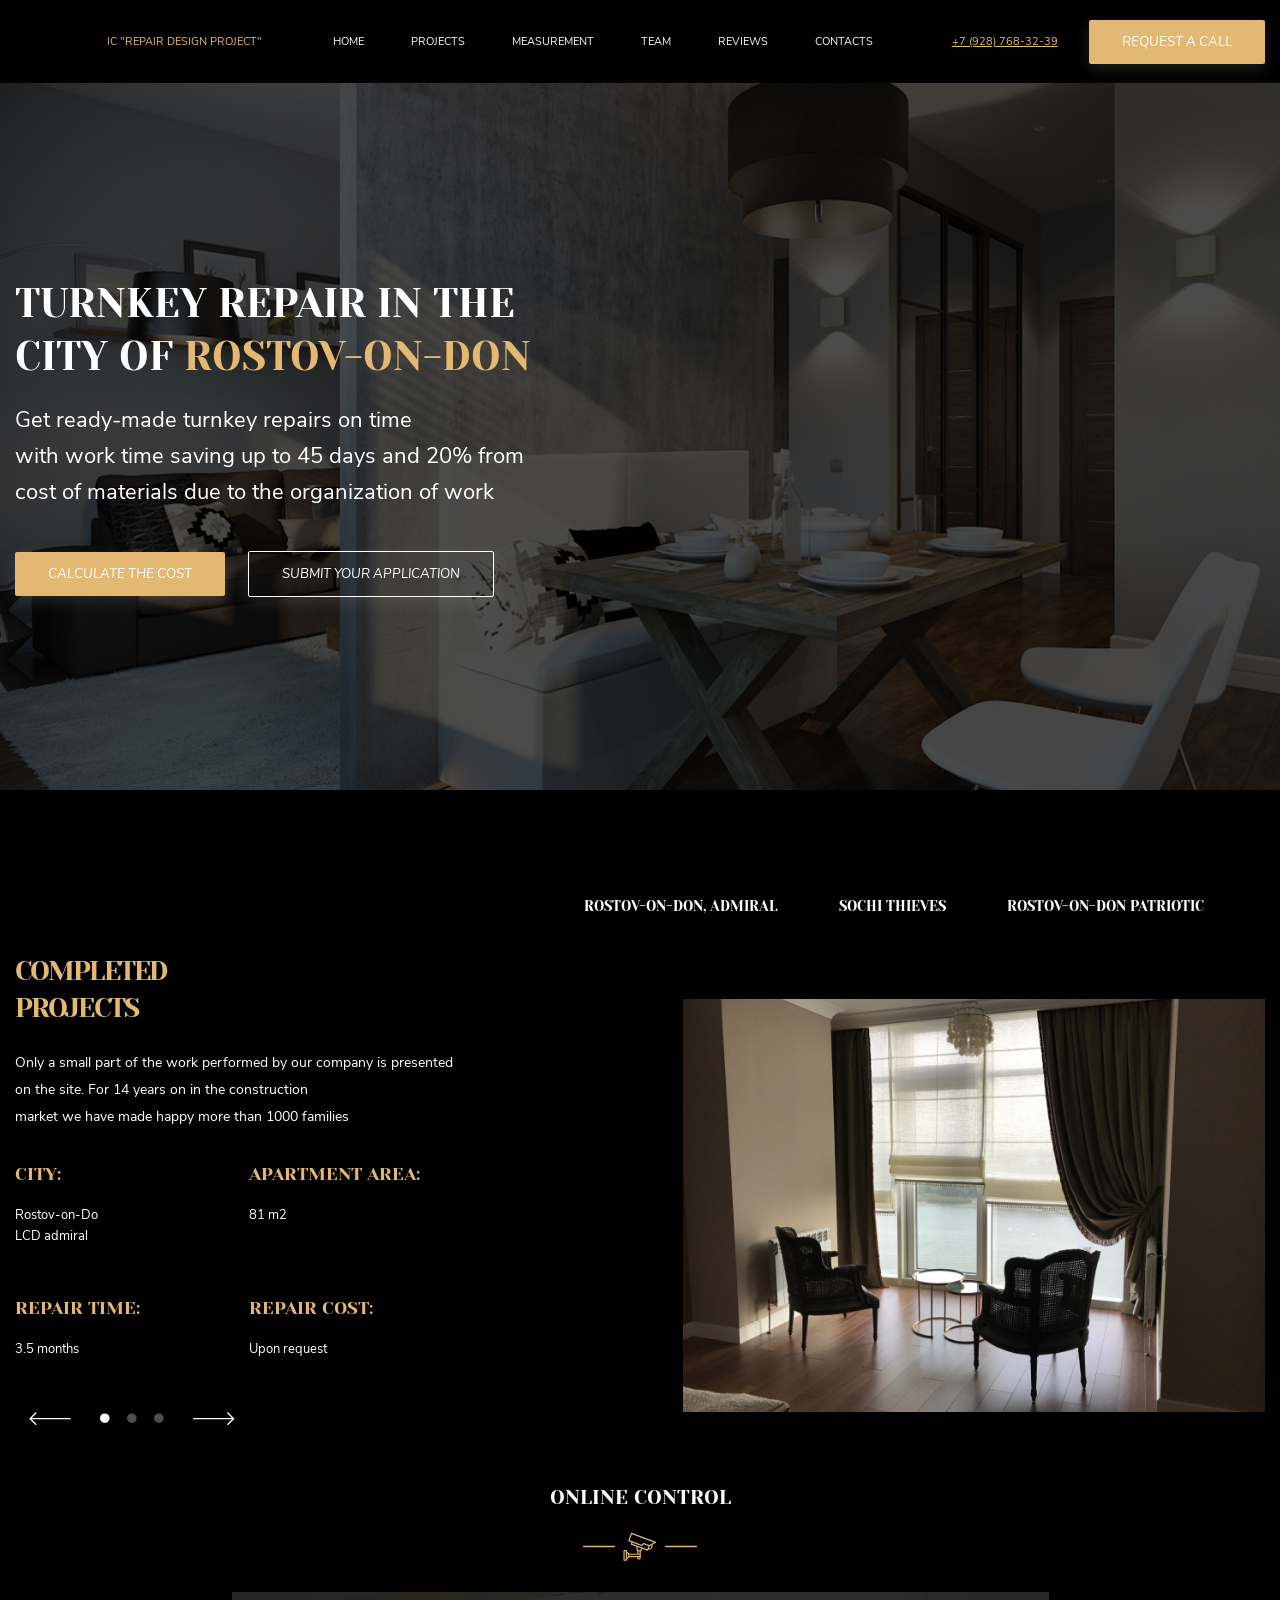
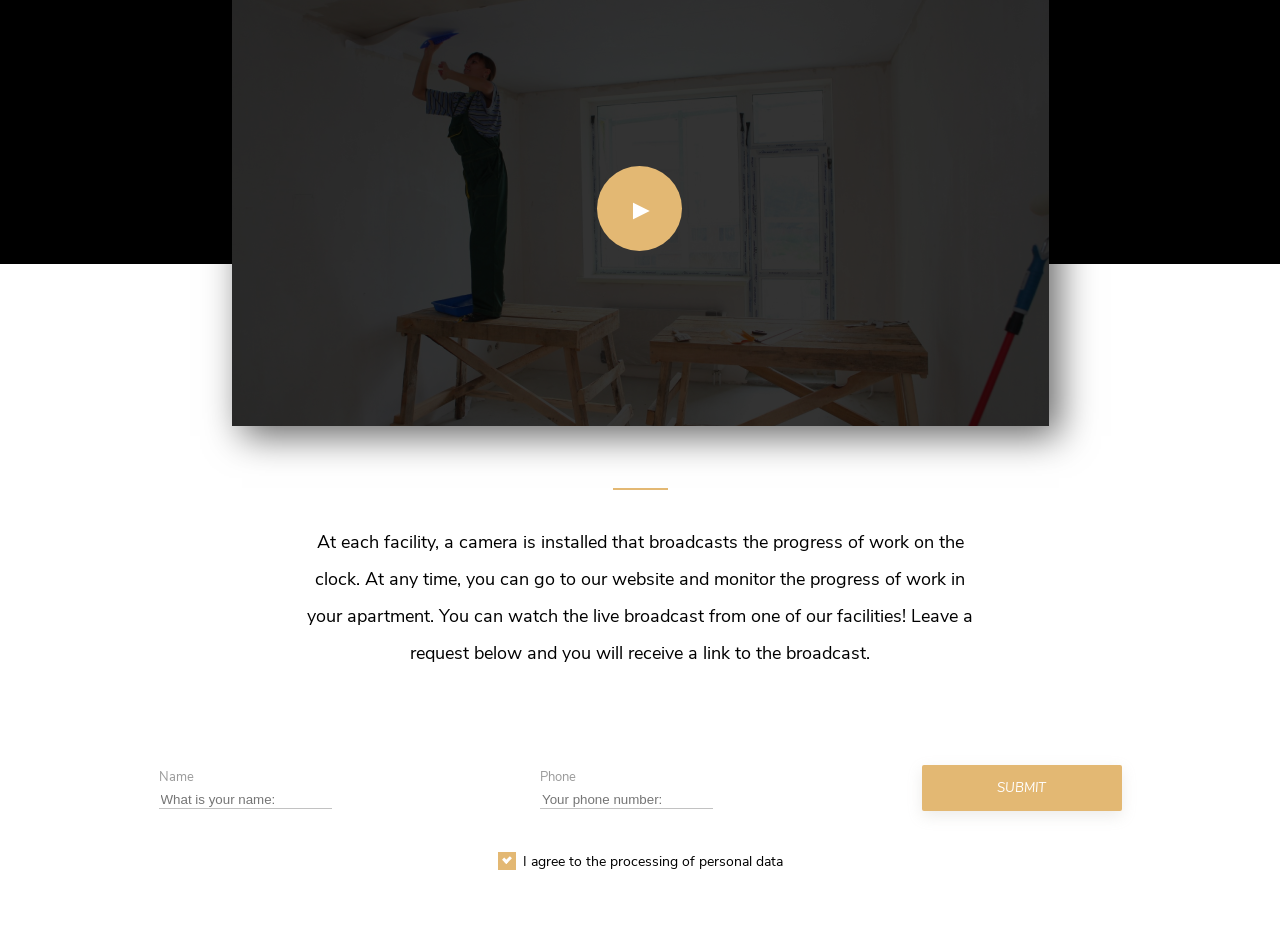
==== index.html @ 653b7f02 "v" ====
<!DOCTYPE html>
<html lang="en">
<head>
    <meta charset="UTF-8">
    <meta http-equiv="X-UA-Compatible" content="IE=edge">
    <meta name="viewport" content="width=device-width, initial-scale=1.0">
    <link rel="stylesheet" href="style.css">
    <title>First Lending</title>
</head>
<body>
    <header class="header">
        <div class="container header__content">
            <div class="header__logo">
                <span>IC "Repair Design Project"</span>
            </div>
            <nav>
                <ul class="header__nav">
                    <li class="header__nav__item"><a class ="header__nav__link" href="#">HOME</a></li>
                    <li class="header__nav__item"><a class ="header__nav__link" href="">PROJECTS</a></li>
                    <li class="header__nav__item"><a class ="header__nav__link" href="">MEASUREMENT</a></li>
                    <li class="header__nav__item"><a class ="header__nav__link" href="">TEAM</a></li>
                    <li class="header__nav__item"><a class ="header__nav__link" href="">REVIEWS</a></li>
                    <li class="header__nav__item"><a class ="header__nav__link" href="">CONTACTS</a></li>
                    </ul>
            </nav>
            <div class="phone">
                <a class="phone__link" href="tel:+79287683239">+7 (928) 768-32-39</a>
            </div>
            <button class="button button__screen">Request a call</button>
        </div>
    </header>
    <main>
        <section class="hero">
            <div class="container hero__container">            
                <h1 class="title">Turnkey Repair in the<br/> city of <span class="title__excretion">Rostov-on-Don</span>
                </h1>
                <p class="subtitle">Get ready-made turnkey repairs on time<br>with work time saving up to 45 days and 20% from<br/>cost of materials due to the organization of work
                </p>
                <div class="butt">
                    <button class="button">CALCULATE THE COST</button>
                    <button class="button button__clear"><span class="hide">SUBMIT YOUR </span>APPLICATION</button>
                </div>
            </div>
        </section>
        <section class="hero__subtitle">
            <div class="container">
                <ul class="header__nav hero__nav">
                    <li class="hero__nav__admiral hero__nav__list">Rostov-on-Don, Admiral</li>
                    <li class="hero__nav__sochi hero__nav__list">Sochi Thieves</li>
                    <li class="hero__nav__patriotic hero__nav__list">Rostov-on-Don Patriotic</li>
                </ul>
                <div class="hero__admiral">
                    <div class="hero__list">
                        <h2 class="hero__h2">Completed<br>projects</h2>
                        <p class="hero__text">Only a small part of the work performed by our company is presented<br/> on the site. For 14 years on in the construction<br/> market we have made happy more than 1000 families</p>
                        <div class="hide__d img__1"></div>
                        <div class="hero__option">
                            <div class="hero__option__frag">
                                <h3 class="option__h3">City:</h3>
                                <span class="option__span">Rostov-on-Do<br/>LCD admiral</span>
                            </div>
                            <div class="hero__option__frag">
                                <h3 class="option__h3">Repair time:</h3>
                                <span class="option__span">3.5 months</span>
                            </div>
                            <img class="left-right" src="./fonts/svg/left-right.svg" alt="">
                            <div class="hero__option__frag">
                                <h3 class="option__h3">apartment area:</h3>
                                <span class="option__span">81 m2</span>
                            </div>
                            <div class="hero__option__frag">
                                <h3 class="option__h3">Repair Cost:</h3>
                                <span class="option__span">Upon request</span>
                            </div>
                        </div>
                    </div>
                    <img class="img__subtitle hide" src="./image/exposition_1.png" alt="Rostov-on-Don, Admiral">
                </div>
            </div>
        </section>
        <section class="main">
            <div class="container">
                <h3 class="main__h3">online control</h3>
                <div class="svg">
                    <img src="./fonts/svg/line.svg" alt="line">
                    <img class="center__svg" src="./fonts/svg/camera.svg" alt="camera">
                    <img src="./fonts/svg/line.svg" alt="line">
                </div>
                <div class="hide__d img__2">
                    <div class="circle">
                        <div class="play">&#9658;</div>
                    </div>
                </div>
                <div class="preview hide">
                    <img src="./image/preview.jpg" alt="preview">
                    <div class="circle">
                        <div class="play">&#9658;</div>
                    </div>
                </div>
            </div>
            <hr class="hr__">
            <p class="main__p">At each facility, a camera is installed that broadcasts the progress of work on the clock. At any time, you can go to our website and monitor the progress of work in your apartment. You can watch the live broadcast from one of our facilities! Leave a request below and you will receive a link to the broadcast.</p>
            <form class="request">
                <div class="reeq">
                    <div class="in"><label class="req">Name<br/>
                        <input class="input" type="text" placeholder="What is your name:">
                    </label></div>
                    <div class="in"><label class="req">Phone<br/>
                        <input class="input" type="tel" placeholder="Your phone number:">
                    </label></div>
                    <button class="button SUBMIT hide">SUBMIT</button>
                </div>
                <p class="agree">
                    <label class="checkbox__">
                      <input type="checkbox" checked="checked" class="test"/>I agree to the processing of personal data
                      <span class="checkbox"></span>               
                    </label>
                </p>
                <div class="one">
                    <button class="button hide__d submit_m">SUBMIT</button>
                </div>  
            </form>
            <!--     </section>
        <section class="three">
            <div class="container">
                <h3 class="main__h3 three__h3">TYPES OF REPAIR</h3>
                <div class="svg svg__repair">
                    <img src="./fonts/svg/line.svg" alt="line">
                    <img class="center__svg" src="./fonts/svg/repair.svg" alt="repair">
                    <img src="./fonts/svg/line.svg" alt="line">
                </div>
                <div class="collage">
                    <div class="collage__info">
                        <div class="collage__img">
                            <img src="./image/repair_1.jpg" alt="">
                        </div>
                        <div class="collage__list">
                            <h3 class="collage__h3">Redecorating</h3>
                            <ul class="collage__item">
                                <li>• Dismantling of old coatings</li>
                                <li>• Wallpapering</li>
                                <li>• Painting walls and ceilings</li>
                                <li>• Laying flooring</li>
                                <li>• Replacing plumbing</li>
                                <li>• Replacing sockets and switches</li>
                                <li>• Replacing doors</li>
                            </ul>
                        </div>
                        <div class="price">from 900 rub / m2</div>
                    </div>
                    <div class="collage__info">
                        <div class="collage__img">
                            <img src="./image/repair_2.jpg" alt="">
                        </div>
                        <div class="collage__list">
                            <h3 class="collage__h3">Overhaul</h3>
                            <ul class="collage__item">
                                <li>• Dismantling of old coatings</li>
                                <li>• Wallpapering</li>
                                <li>• Painting walls and ceilings</li>
                                <li>• Laying flooring</li>
                                <li>• Replacing plumbing</li>
                                <li>• Replacing sockets and switches</li>
                                <li>• Replacing doors</li>
                            </ul>
                        </div>
                        <div class="price">from 1800 rub / m2</div>
                    </div>
                    <div class="collage__info">
                        <div class="collage__img">
                            <img src="./image/repair_3.jpg" alt="">
                        </div>
                        <div class="collage__list">
                            <h3 class="collage__h3">Designer Repair</h3>
                            <ul class="collage__item">
                                <li>• Dismantling of old coatings</li>
                                <li>• Wallpapering</li>
                                <li>• Painting walls and ceilings</li>
                                <li>• Laying flooring</li>
                                <li>• Replacing plumbing</li>
                                <li>• Replacing sockets and switches</li>
                                <li>• Replacing doors</li>
                            </ul>
                        </div>
                        <div class="price">from 4000 rub / m2</div>
                    </div>
                </div>
            </div>
            <div class="other">
                <div class="other__list">
                    <div class="other__list__num">
                        <div class="number">01</div>
                        <p class="other__text">Our specialist will arrive for measurements per day<br>contact, or appoint a date convenient for you</p>
                    </div>
                    <div class="other__list__num">
                        <div class="number">02</div>
                        <p class="other__text">Free metering</p>
                    </div>
                    <div class="other__list__num">
                        <div class="number">03</div>
                        <p class="other__text">Free consultation</p>
                    </div>
                    <div class="other__list__num">
                        <div class="number">04</div>
                        <p class="other__text">Get a cost estimate and<br>the timing of your future repairs</p>
                    </div>
                </div>
                <form class="request__2">
                    <div class="reeq__2">
                        <p class="req2__text">Leave a request for free<br>departure of the measurer</p>
                        <label class="req req__2">Name<br/>
                            <input class="input input__2" type="text" placeholder="What is your name:">
                        </label>
                        <label class="req req__2">Phone<br/>
                            <input class="input input__2" type="tel" placeholder="Your phone number:">
                        </label>
                        <label class="req req__2">E-mail<br/>
                            <input class="input input__2" type="email" placeholder="Your email">
                            <p class="agree__2">
                                <label class="checkbox__">
                                  <input type="checkbox" checked="checked" class="test__2"/>I agree to the processing of personal data
                                  <span class="checkbox"></span>               
                                </label>
                            </p>
                        </label>
                        <button class="button SUBMIT button__2">Call the measurer</button>
                    </div>
                    <div class="circle2">
                        <img class="pig" src="./fonts/svg/pig.svg" alt="pig">
                    </div>
                    <p class="pig__text">Help save 10 - 20% of the<br>cost of materials</p>
                </form>
            </div>
        </section>
        <section class="partner">
            <div class="container">
                <h3 class="main__h3 three__h3">our clients</h3>
                <div class="svg svg__repair">
                    <img src="./fonts/svg/line.svg" alt="line">
                    <img class="center__svg" src="./fonts/svg/partner.svg" alt="partner">
                    <img src="./fonts/svg/line.svg" alt="line">
                </div>
                <p class="partner__subtitle">80% of our customers recommend us to their<br>friends and family.</p>
            </div>
            <div class="clients">
                <div class="client">
                    <div class="clients__list">
                       <div class="client__title">
                           <div class="client__photo avatar1"></div>
                           <span class="client__name"> Fedosova Maria<br>Konstantinovna</span>
                       </div>
                       <div class="client__info">
                        <p class="info__text">I want to thank the guys for their work. We put your<br>shower part in repair. I am very grateful that I referred<br>to the repair as to my own.Great thanks I express the<br>project to Georgia for its professionalism and approach.</p>
                        <p class="info__text">The repair process was turned out in terms, faster than<br>anticipated. Team mobile and professional. Works<br>performed qualitatively without comments. Quality<br>satisfied. Prices democratic. recommend these<br>masters.</p>
                       </div>
                    </div>
                    <div class="client__low">
                        <div class="low__svg area">
                            <img src="./fonts/svg/area.svg" alt="">
                            <span class="low__text">40 M2</span>
                        </div>
                        <div class="low__svg notepad">
                            <img src="./fonts/svg/notepad.svg" alt="">
                            <span class="low__text">48 DAYS</span>
                        </div>
                    </div>
                </div>                
                <div class="client">
                    <div class="clients__list">
                       <div class="client__title">
                           <div class="client__photo avatar2"></div>
                           <span class="client__name"> Fedosova Maria<br>Konstantinovna</span>
                       </div>
                       <div class="client__info">
                        <p class="info__text">I want to thank the guys for their work. We put your<br>shower part in repair. I am very grateful that I referred<br>to the repair as to my own.Great thanks I express the<br>project to Georgia for its professionalism and approach.</p>
                        <p class="info__text">The repair process was turned out in terms, faster than<br>anticipated. Team mobile and professional. Works<br>performed qualitatively without comments. Quality<br>satisfied. Prices democratic. recommend these<br>masters.</p>
                       </div>
                    </div>
                    <div class="client__low">
                        <div class="low__svg area">
                            <img src="./fonts/svg/area.svg" alt="">
                            <span class="low__text">90 M2</span>
                        </div>
                        <div class="low__svg notepad">
                            <img src="./fonts/svg/notepad.svg" alt="">
                            <span class="low__text">128 DAYS</span>
                        </div>
                    </div>
                </div>  
                <div class="client">
                    <div class="clients__list">
                       <div class="client__title">
                           <div class="client__photo avatar3"></div>
                           <span class="client__name"> Fedosova Maria<br>Konstantinovna</span>
                       </div>
                       <div class="client__info">
                        <p class="info__text">I want to thank the guys for their work. We put your<br>shower part in repair. I am very grateful that I referred<br>to the repair as to my own.Great thanks I express the<br>project to Georgia for its professionalism and approach.</p>
                        <p class="info__text">The repair process was turned out in terms, faster than<br>anticipated. Team mobile and professional. Works<br>performed qualitatively without comments. Quality<br>satisfied. Prices democratic. recommend these<br>masters.</p>
                       </div>
                    </div>
                    <div class="client__low">
                        <div class="low__svg area">
                            <img src="./fonts/svg/area.svg" alt="">
                            <span class="low__text">56 M2</span>
                        </div>
                        <div class="low__svg notepad">
                            <img src="./fonts/svg/notepad.svg" alt="">
                            <span class="low__text">86 DAYS</span>
                        </div>
                    </div>
                </div>  
            </div>
        </section>
        <section class="end">
            <div class="end2"></div>
            <div class="end__submit">
                <div class="end__submit2">
                    <div class="end__submit2__title">have any questions?</div>
                    <div class="end__submit2__form">
                        <label class="req req3">Name<br/>
                            <input class="input__3" type="text" placeholder="What is your name:">
                        </label>
                        <label class="req req3">Phone<br/>
                            <input class="input__3" type="tel" placeholder="Your phone number:">
                        </label>
                    </div>
                    <div class="end__email">
                        <label class="req req3">Question<br/>
                            <input class="input__3 input__4" type="text" placeholder="I want to know:">
                        </label>
                    </div>
                    <div class="end__agree">
                        <label class="checkbox__">
                            <input type="checkbox" checked="checked" class="test__2"/>I agree to the processing of personal data
                            <span class="checkbox"></span>               
                        </label>
                    </div>
                    <div class="button__3">
                        <button class="button SUBMIT">SUBMIT</button>
                    </div>
                </div>
                <h3 class="main__h3 end__h3">Rostov-on-Don,Nansen St., 239 Shopping Center<br>Decorum Tel +7 (928) 768 32 29</h3>
                <div class="svg__link">
                    <a class="end__link" href="http://" target="_blank"><img src="./fonts/svg/mail.svg" alt=""></a>
                    <a class="end__link" href="http://"><img src="./fonts/svg/insta.svg" alt=""></a>
                </div>
                <img class="navigation" src="./image/navigation.jpg" alt="">
            </div>
        </section>
    </main>
    <footer class="header">
        <div class="container header__content">
            <div class="header__logo">
                IC "Repair Design Project"
            </div>
            <nav>
                <ul class="header__nav">
                    <li class="header__nav__item"><a class ="header__nav__link" href="#">HOME</a></li>
                    <li class="header__nav__item"><a class ="header__nav__link" href="">PROJECTS</a></li>
                    <li class="header__nav__item"><a class ="header__nav__link" href="">MEASUREMENT</a></li>
                    <li class="header__nav__item"><a class ="header__nav__link" href="">TEAM</a></li>
                    <li class="header__nav__item"><a class ="header__nav__link" href="">REVIEWS</a></li>
                    <li class="header__nav__item"><a class ="header__nav__link" href="">CONTACTS</a></li>
                    </ul>
            </nav>
            <div class="phone">
                <a class="phone__link" href="tel:+79287683239">+7 (928) 768-32-39</a>
            </div>
            <button class="button">Request a call</button>
        </div>
    </footer> -->
</body>
</html>
---- style.css ----
@font-face {
    font-family: 'YesevaOne';
    src: url(./fonts/YesevaOne/YesevaOne-Regular.ttf);
    font-style: normal; 
    font-weight: normal;
}
@font-face {
    font-family: 'NunitoSans';
    src: url(./fonts/NunitoSans/NunitoSans-Regular.ttf);
    font-style: normal; 
    font-weight: normal;
}

@font-face {
    font-family: 'NunitoSans';
    src: url(./fonts/NunitoSans/NunitoSans-Italic.ttf);
    font-style: italic; 
    font-weight: normal;
}

body{
    margin: 0;
    font-family: 'NunitoSans';
    
}

body * {
    box-sizing: border-box;
}

.container{
    max-width: 1250px;
    margin: 0px auto;
    font-size: 11px;
}

.header{
    background-color: #000;

}

.header__content{
    display: flex;
    justify-content: space-between;
    height: 83px;
    align-items: center;
}

.header__logo{
    color: #E3B873;
    text-transform: uppercase;
    margin-left: 92px;
}

.header__nav{
    list-style: none;
    display: flex;
    
}

.header__nav__item{
    margin-right: 47px;
}

.header__nav__link{
    text-decoration: none;
    color: #fff;
}

.header__nav__link:hover{
    text-decoration: underline;
    color: #E3B873;
    cursor: pointer;
}

.phone__link{
    color: #E3B873;    
}
.button{
    background: #E3B873;
    box-shadow: 0px 5px 15px rgba(158, 154, 147, 0.2);
    border-radius: 2px;
    border: 0px;
    color: #FFFFFF;
    outline: 15px;
    padding: 13px 33px;
    text-transform: uppercase;
    font-family: 'NunitoSans';
    font-style: italic;
}
button:hover{
    cursor: pointer;
}
.button__clear{
    background: none;
    border: 1px solid #fff;
    margin-left: 20px;
}

.hero{
    background-image: url("./image/header_hero.jpg");
    background-size: cover;
    height: 707px;
    padding-top: 194px;
    position: relative;
    color: #fff;
}

.hero::before, .img__2::before{
    content: '';
    position: absolute;
    top: 0;
    right: 0;
    left: 0;
    bottom: 0;
    background-color: rgba(0, 0, 0, .7);
}

.hero__container{
    position: relative;
    z-index: 1;


}

.title{
    margin: 0px;
    font-family: 'YesevaOne';
    font-style: normal;
    font-weight: normal;
    font-size: 40px;
    line-height: 53px;
    text-transform: uppercase;
}

.title__excretion{
    color: #E3B873;
}

.subtitle{
    font-family: 'NunitoSans';
    font-style: normal;
    font-weight: normal;
    font-size: 22px;
    line-height: 36px;
    margin: 19px 0px 41px;
}

.hero__nav{
    margin-top: 0px;
    color: #fff;
    font-family: 'YesevaOne';
    font-style: normal;
    font-weight: normal;
    font-size: 14px;
    line-height: 19px;
    text-transform: uppercase;
    justify-content: flex-end;
    padding-top: 107px;


}

.hero__admiral{
    height: 550px;
    display: flex;
    justify-content: space-between;

}

.hide__d{
    display: none;
}
.hero__nav__list{
    margin-right: 61px;
}

.hero__nav__list:hover{
    text-decoration: underline;
    color: #E3B873;
    cursor: pointer;
}

.hero__subtitle{
    background-color: #000;
    height: 1074px;
}
.hero__h2{
    font-family: 'YesevaOne';
    font-style: normal;
    font-weight: normal;
    font-size: 27px;
    line-height: 37px;
    letter-spacing: -0.07em;
    text-transform: uppercase;
    color: #E3B873;
}

.hero__text{
    color: #fff;
    font-size: 14px;
    line-height: 27px;
}

.img__subtitle{
    padding-top: 69px;
    height: 482px;
    max-width: 679px;

}
.option__h3{
    color: #E3B873;
    font-family: 'YesevaOne';
    font-style: normal;
    font-weight: normal;
    font-size: 18px;
    line-height: 25px;
    text-transform: uppercase;
}

.option__span{
    color: #fff;
    font-family: 'NunitoSans';
    font-style: normal;
    font-weight: normal;
    font-size: 13px;
    line-height: 21px;
}

.hero__option{
    display: flex;
    flex-flow: column wrap;
    height: 100%;
    padding-bottom: 215px;
}

.hero__option__frag{
    height: 40%;
    width: 40%;
}
.main{
    margin-top: -400px;
}

.main__h3{
    font-family: 'YesevaOne';
    font-style: normal;
    font-weight: normal;
    font-size: 20px;
    line-height: 28px;
    text-align: center;
    text-transform: uppercase;
    color: #fff;
}
.svg__img{
    display: inline;
    background: #E3B873;
    height: 32px;
    width: 28px;
    color: #fff;
}
.icon{
    fill: #E3B873;
}

.svg{
 display: flex;
 justify-content: center;
 margin: 13px 0px 31px;

}

.center__svg{
    margin: 0px 8px;
}

.preview{
    display: block;
    margin: 0 auto;
    position: relative;
    height: 434px;
    width: 817px;
    box-shadow: 10px 10px 35px rgba(0, 0, 0, 0.6);
}

.preview::before {
    content: '';
    position: absolute;
    top: 0;
    left: 0;
    right: 0;
    bottom: 0;
    background-color: rgba(0,0,0,0.8);  
    z-index: 1;
}

.circle{
    position: absolute;
    height: 85px;
    width: 85px;
    border-radius: 50%;
    z-index: 2;
    background: #E3B873;
    top: 174px;
    left: 365px;

}

.play{
    height: 28px;
    width: 28px;
    margin: 0;
    position: absolute;
    z-index: 3;
    color: white;
    top: 28px;
    left: 31px;
    font-family: 'Times New Roman', Times, serif;
    font-size: 28px;
}

.hr__{
    align-items: center;
    color: #E3B873;
    background-color: #E3B873;
    border: none;
    width: 55px;
    height: 2px;
    margin-top: 62px;
}

.main__p{
    font-family: 'NunitoSans';
    font-style: normal;
    font-weight: normal;
    font-size: 18px;
    line-height: 37px;
    text-align: center;
    max-width: 680px;
    margin: 34px auto 93px;
}

.request{
   display: flex;
   justify-content: center;
   flex-direction: column;
}

.reeq{
    display: flex;
    width: 100%;
    justify-content: space-evenly;

}

.req{
    font-family: 'NunitoSans';
    font-style: normal;
    font-weight: normal;
    font-size: 13px;
    line-height: 21px;
    color: rgba(54, 54, 54, 0.5);
    margin-right: 50px;
    width: 200px;
}

.input{
 border: none;
 border-bottom: 1px solid rgba(54, 54, 54, 0.3);
}
.input:focus{
    outline: none;
}
.SUBMIT{
    width: 200px;
}

.agree{
    text-align: center;
    margin-top: 39px;
    margin-bottom: 75px;
}

/* Customize the label (the container) */
.checkbox__ {
    position: relative;
    padding-left: 25px;

    cursor: pointer;
    font-size: 14px;
    -webkit-user-select: none;
    -moz-user-select: none;
    -ms-user-select: none;
    user-select: none;
  }
  
/* Hide the browser's default checkbox */
.checkbox__ input {
    position: absolute;
    opacity: 0;
    cursor: pointer;
    height: 0;
    width: 0;
}
  
/* Create a custom checkbox */
.checkbox {
    position: absolute;
    top: 0;
    left: 0;
    height: 18px;
    width: 18px;
    background-color: #eee;
}
  
/* On mouse-over, add a grey background color */
.checkbox__:hover input ~ .checkbox {
    background-color: #ccc;
}
  
/* When the checkbox is checked, add a blue background */
.checkbox__ input:checked ~ .checkbox {
    background-color: #E3B873;
}
  
/* Create the checkmark/indicator (hidden when not checked) */
.checkbox:after {
    content: "";
    position: absolute;
    display: none;
}
  
/* Show the checkmark when checked */
.checkbox__ input:checked ~ .checkbox:after {
    display: block;
}
  
/* Style the checkmark/indicator */
.checkbox__ .checkbox:after {
    left: 6px;
    top: 3px;
    width: 3px;
    height: 5px;
    border: solid white;
    border-width: 0 3px 3px 0;
    -webkit-transform: rotate(45deg);
    -ms-transform: rotate(45deg);
    transform: rotate(45deg);
}

.three__h3{
    color: black;
}
.svg__repair{
    margin-bottom: 31px;
}

.collage{
    display: flex;
    justify-content: space-between;
}

.collage_info{
    width: 400px;
    position: relative;
}

.collage__list{
    position:absolute;
    margin: -179px 31px 28px;
    background: #fff;
    width: 286px;
    height: 330px;
    z-index: 1;
    padding-left: 34px;
    box-shadow: 10px 10px 20px rgba(0, 0, 0, 0.03);
}

.collage__item{
    font-family: 'NunitoSans';
    font-style: normal;
    font-weight: normal;
    font-size: 13px;
    line-height: 27px;
    color: #959595;
    list-style-position: inside;
    list-style: none;
    padding: 0px;
}
.collage__h3{
    font-family: 'YesevaOne';
    font-style: normal;
    font-weight: normal;
    font-size: 18px;
    line-height: 25px;
    color: #363636;
}

.price{
    text-transform: uppercase;
    position: relative;
    z-index: 2;
    background-color: #E3B873;
    width: 228px;
    height: 54px;
    line-height: 54px;
    text-align: center;
    font-family: 'YesevaOne';
    font-style: normal;
    font-weight: normal;
    font-size: 18px;
    color: #FFFFFF;
    margin: 120px 0px 0px 31px;
}

.other{
    display: flex;
    justify-content: space-evenly;

}

.other__list{
    margin-top: 124px;
    height: 645px;
    padding-left: 235px;
    padding-top: 117px;
    background-image: url('./fonts/svg/background.svg');
    background-repeat: no-repeat;

}

.number{
    height: 100px;
    width: 100px;
    background-image: url('./fonts/svg/number.svg');
    background-size: cover;
    text-align: center;
    font-family: 'YesevaOne';
    font-style: normal;
    font-weight: normal;
    font-size: 18px;
    line-height: 88px;
    color: #FFFFFF;

}

.other__list__num{
    display: flex;
    flex-direction: row;
    margin-bottom: 30px;
}

.other__text{
    font-size: 14px;
    line-height: 19px;
    display: flex;
    align-items: center;
    color: #363636;
}

.reeq__2{
    height: 508px;
    width: 508px;
    display: flex;
    justify-content: space-evenly;
    background-color: #131313;
    flex-direction: column;
}

.request__2{
    display: block;
    box-shadow: 0px 30px 30px rgba(0, 0, 0, 0.05);
    margin-top: 230px;
}

.req__2{
    color: rgba(255, 255, 255, .5);

    margin-left: 49px;

}

.input__2{
    background-color: #131313;
    width: 409px;
    color: white;

}

.input__2::-webkit-input-placeholder {
    color: white; 
}

.agree__2{
    color: white;
    width: 400px;

}

.req2__text{
    font-size: 18px;
    line-height: 26px;
    text-align: center;
    color: #FFFFFF;
}

.button__2{
    font-size: 13px;
    line-height: 21px;
    text-align: center;
    text-transform: uppercase;
    width: 213px;
    margin-left: 244px;
    font-style: normal;
    
}
.test__2{
    margin-top: 5px;
}

.circle2{
    position: absolute;
    height: 72px;
    width: 72px;
    border-radius: 50%;
    background: #E3B873;
    margin: 38px 25px 0px 31px;

}

.pig{
    position: relative;
    z-index: 1;
    top: 17px;
    left: 17px;

}

.pig__text{
    color: #E3B873;
    font-size: 18px;
    line-height: 26px;
    text-shadow: 0px 3px 10px rgba(227, 184, 115, 0.15);
    margin-top: 51px;
    margin-left: 129px;
}
.partner{
    height: 1080px;
    background-image: url(./fonts/svg/Frame.svg);
    background-position: bottom;
    background-size: contain;
    
}
.partner__subtitle{
    font-size: 18px;
    line-height: 29px;
    text-align: center;

    color: #363636;
}

.clients{
    display: flex;
    margin-top: 39px;
    margin-left: 103px;

}

.client{
    margin-left: 54px;
}


.clients__list{
    padding-top: 13px;
    box-shadow: 0px 10px 50px rgba(0, 0, 0, 0.04);
    height: 428px;
    width: 376px;
    padding-left: 20px;
}

.client__title{
    display: flex;
}

.client__name{
    font-family: 'YesevaOne';
    font-size: 18px;
    line-height: 23px;
    color: rgba(24, 24, 24, 1);
    margin: auto 23px;
}

.client__photo{
    height: 76px;
    width: 76px;
    border-radius: 50%;
}

.avatar1{
    background-image: url('./image/client1.jpg');
}

.avatar2{
    background-image: url('./image/client2.png');
}

.avatar3{
    background-image: url('./image/client3.png');
}

.client__info{
    margin: 11px 32px 90px 0px;
    max-height: 216px;
}

.info__text{
    font-size: 13px;
    line-height: 23px;
    color: #959595;
}

.client__low{
    display: flex;
    width: 294px;
    height: 54px;
    background: #E3B873;
    box-shadow: 5px 5px 20px rgba(227, 184, 115, 0.5);
    margin-top: -27px;
}

.low__svg{
    display: flex;
    align-items: center;
    justify-content: space-evenly;
}

.area{
    width: 135px;

}

.notepad{
    width: 159px;
    border-left: 0.75px solid #FFFFFF;;
}

.low__text{
    font-family: 'YesevaOne';
    font-size: 17px;
    line-height: 27px;
    color: #FFFFFF;
}

.end{
    height: 953px;
    background-image: url(./fonts/svg/end.svg);
    background-size: cover;
    position: relative;
}

.end__submit{
    position: absolute;
    width: 883px;
    height: 445px;
    background: rgba(24, 24, 24, 1);
    margin-top: -227px;
    margin-left: 289px;
    color: #fff;
}

.end::before{
    content: '';
    position: absolute;
    top: 0;
    right: 0;
    left: 0;
    bottom: 0;
    background: linear-gradient(180deg, rgba(24, 24, 24, 0.9) 3.47%, rgba(24, 24, 24, 0.72) 100%);
}

.end__submit2{
    width: 520px;
    height: 377px;
    margin: 34px auto;
    display: flex;
    flex-direction: column;
    justify-content: space-between;
}

.end__submit2__title{
    font-family: 'YesevaOne';
    font-style: normal;
    font-weight: normal;
    font-size: 20px;
    line-height: 28px;
    text-align: center;
    text-transform: uppercase;

}

.end__submit2__form{
    display: flex;
    justify-content: space-between;
}

.req3{
    color: rgba(255, 255, 255, .5);
}

.button__3{
    display: flex;
    justify-content: center;
}

.end__agree{
    text-align: center;
}

.input__3{
    background-color: rgba(24, 24, 24, 1);
    width: 250px;
    color: white;
    border: none;
    border-bottom: 1px solid rgba(255, 255, 255, .15);

}

.input__3::-webkit-input-placeholder {
    color: white; 
}

.input__3:focus{
     outline: none;
}

.input__4{
    width: 520px;
}

.end__h3{
    color: #E3B873;
    margin-top: 82px;
}

.svg__link{
    text-align: center;
}

.end__link{
    margin-left: 15px;
}

.navigation{
    text-align: center;
    margin-top: 43px;
}

/* mobile version */

@media screen and (max-width: 768px) {
    .hero{
    text-align: center;
    }
    .header__logo{
    margin-left: 0px;
    }

    .header__content {
        height: 57px;
    }

    nav, .button__screen, .hide, .header__nav, .left-right{
        display: none;
    }

    .header__content {
        display: flex;
        justify-content: space-around;
    }
    .hero__subtitle{
        height: 900px;
    }

    .phone__link {
        color: #fff;
    }

    .button__clear{
        width: 209px;
    }
    .title{
        font-size: 23px;
        line-height: 31px;
    }

    .subtitle{
        font-size: 14px;
        line-height: 19px;
    }
    .hide{
        display: none;
    }
    .hero__admiral{
        display: flex;
        flex-direction: column;
    }
    .hero__list{
    text-align: center;
    }
    .hide__d{
        display: block;

    }
    .img__1{
        background-image: url(./image/exposition_1.png);
        background-repeat: no-repeat;
        background-size: cover;
        margin: 36px 17px 0px;
        height: 360px;
    }

    .img__2{
        background-image: url(./image/preview.jpg);
        background-repeat: no-repeat;
        background-size: cover;
        margin: 36px 17px 0px;
        height: 360px;
        position: relative;
    }

    .hero__option{
        display: flex;
        flex-direction: row;
        flex-wrap: wrap;
        height: auto;
        justify-content: center;
    }

    .hero__option{
        text-align: left;
        margin-top: 36px;
        padding-bottom: 0px;
    }
    .hero__option__frag{
        padding-left: 30px;
    }
    .main{
        margin-top: 0px;
        background-color: black;
    }
    .main__h3{
        margin-top: -1px;
    }
    .reeq{
        flex-direction: column;
        width: 100%;
    }
    .main__p{
        color: #fff;
        margin-top: 21px;
        font-size: 11px;
        line-height: 19px;
        padding: 0px 18px;
        margin-bottom: 61px;

    }
    .hr__{
        margin-top: 28px;
    }
    .request{
        align-items: flex-start;
        padding: 0px 18px;
        color: #fff;
    }
    .req{
        color: rgba(255, 255, 255, .5);
        margin-right: 0px;

    }
    .in:first-of-type{
        margin-bottom: 63px;
    }
    .circle{
        position: absolute;
        top: 40%;
        left: 35%;
    }
    .input{
        background-color: black;
        border-bottom: 1px solid #fff;
        width: 100%;
    }
    input::placeholder{
        color: #fff;
    }
    .agree{
        margin-top: 26px;

    }
    .one{
        width: 100%;
        margin-bottom: -25px;
    }
    .submit_m{
        width: 100%;
        height: 51px;
    }
    .in{
        width: 100%;
    }
}


@media screen and (max-width: 444px) {
    .button__clear{
        margin-top: 26px;
        margin-left: 0px;
    }
}
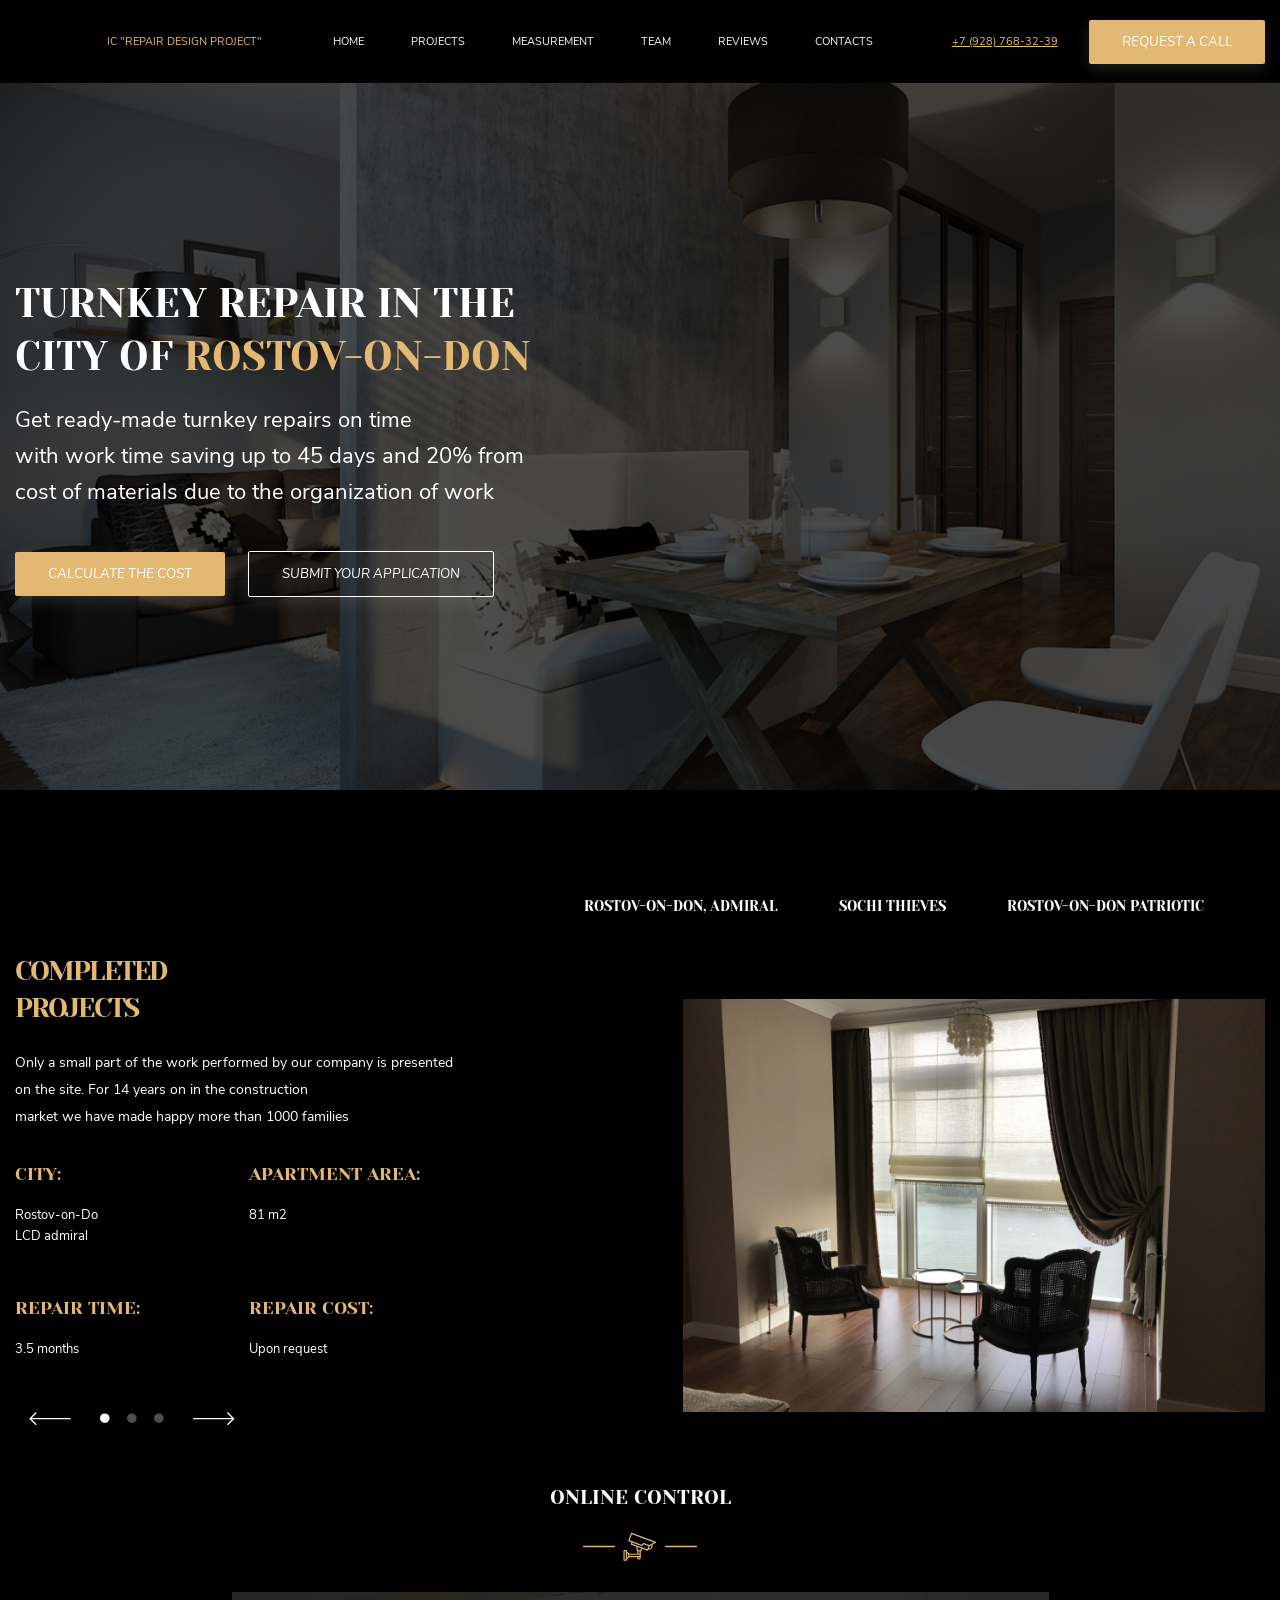
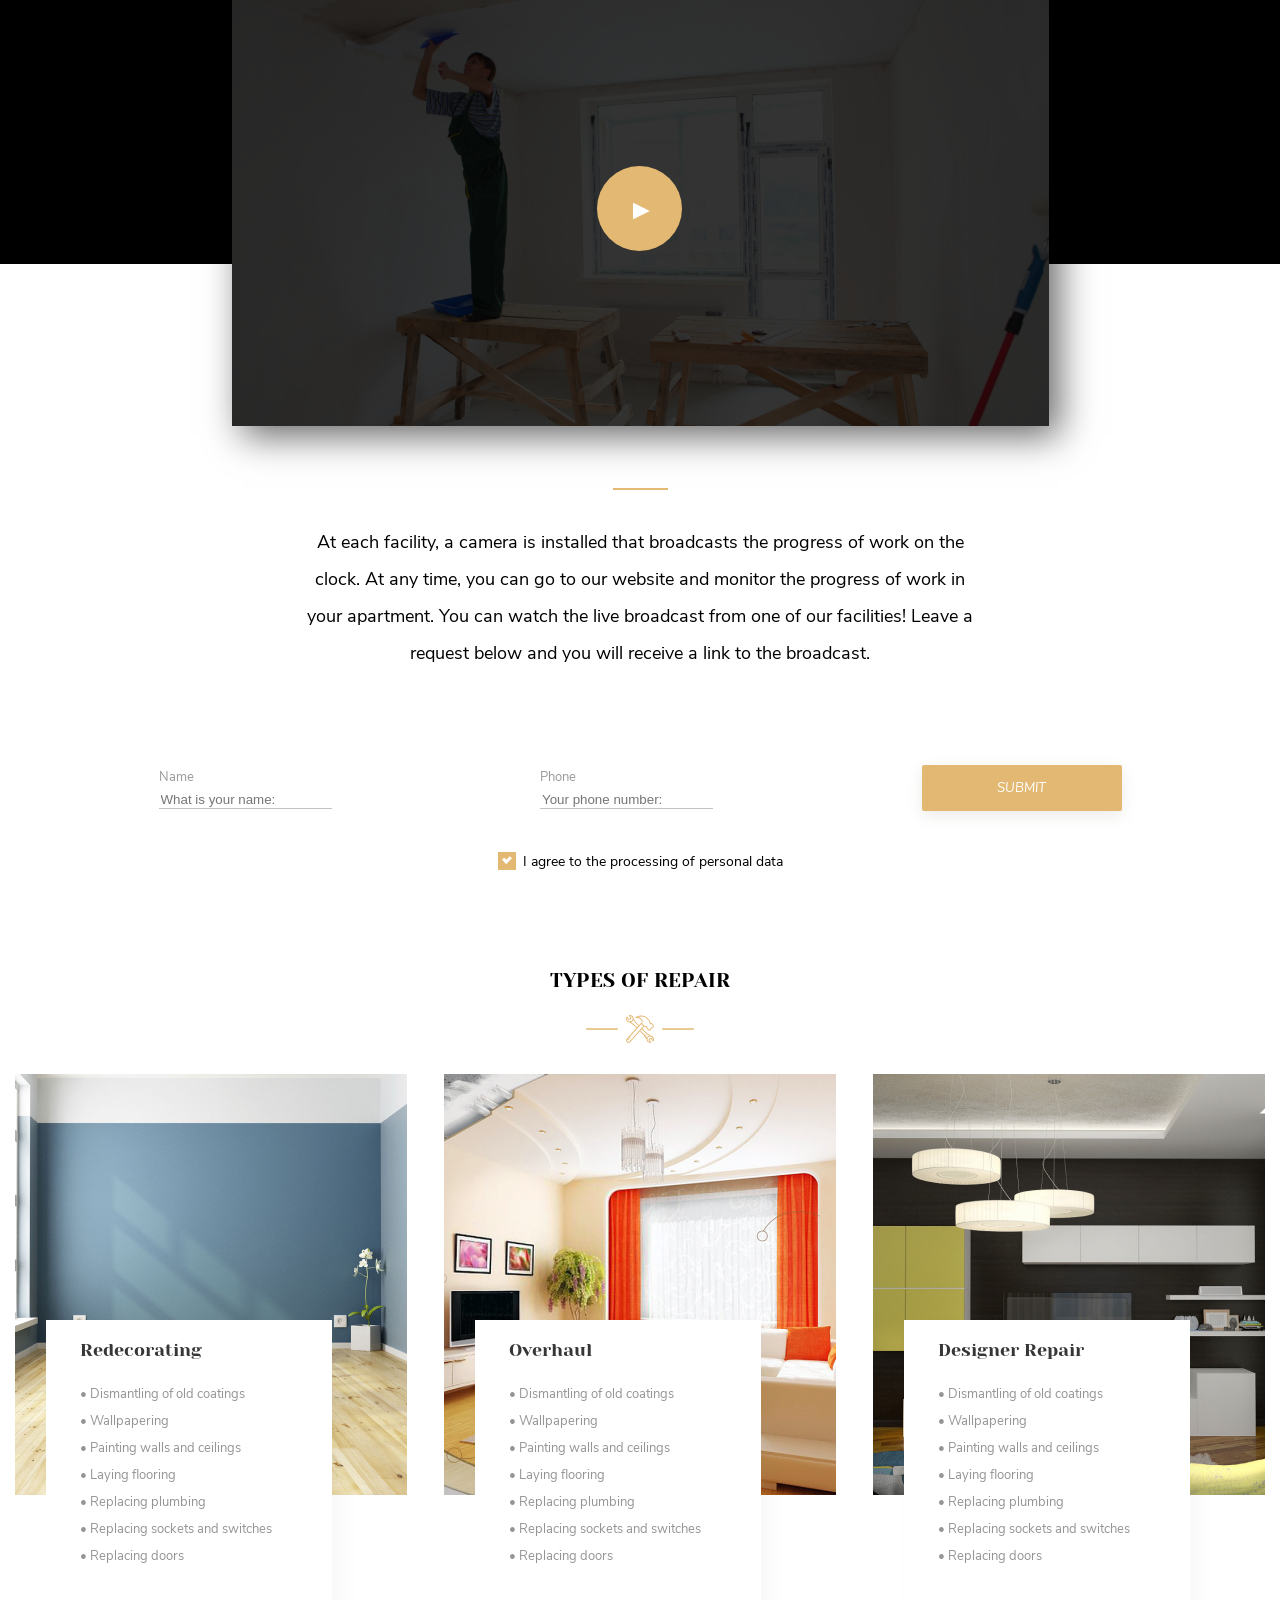
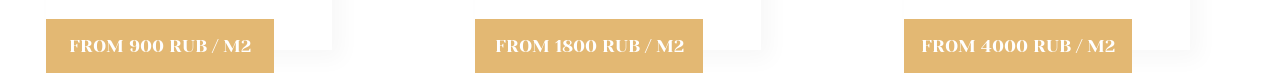
==== commit f823e481: "v5" ====
--- a/index.html
+++ b/index.html
@@ -120,7 +120,7 @@
                     <button class="button hide__d submit_m">SUBMIT</button>
                 </div>  
             </form>
-            <!--     </section>
+            </section>
         <section class="three">
             <div class="container">
                 <h3 class="main__h3 three__h3">TYPES OF REPAIR</h3>
@@ -186,7 +186,7 @@
                     </div>
                 </div>
             </div>
-            <div class="other">
+            <!--  <div class="other">
                 <div class="other__list">
                     <div class="other__list__num">
                         <div class="number">01</div>
--- a/style.css
+++ b/style.css
@@ -1009,6 +1009,17 @@
     .in{
         width: 100%;
     }
+    .three{
+        margin-top: 83px;
+    }
+    .collage{
+        flex-direction: column;
+        align-items: center;
+    }
+    .price{
+        margin-bottom: 59px;
+    }
+    
 }
 
 
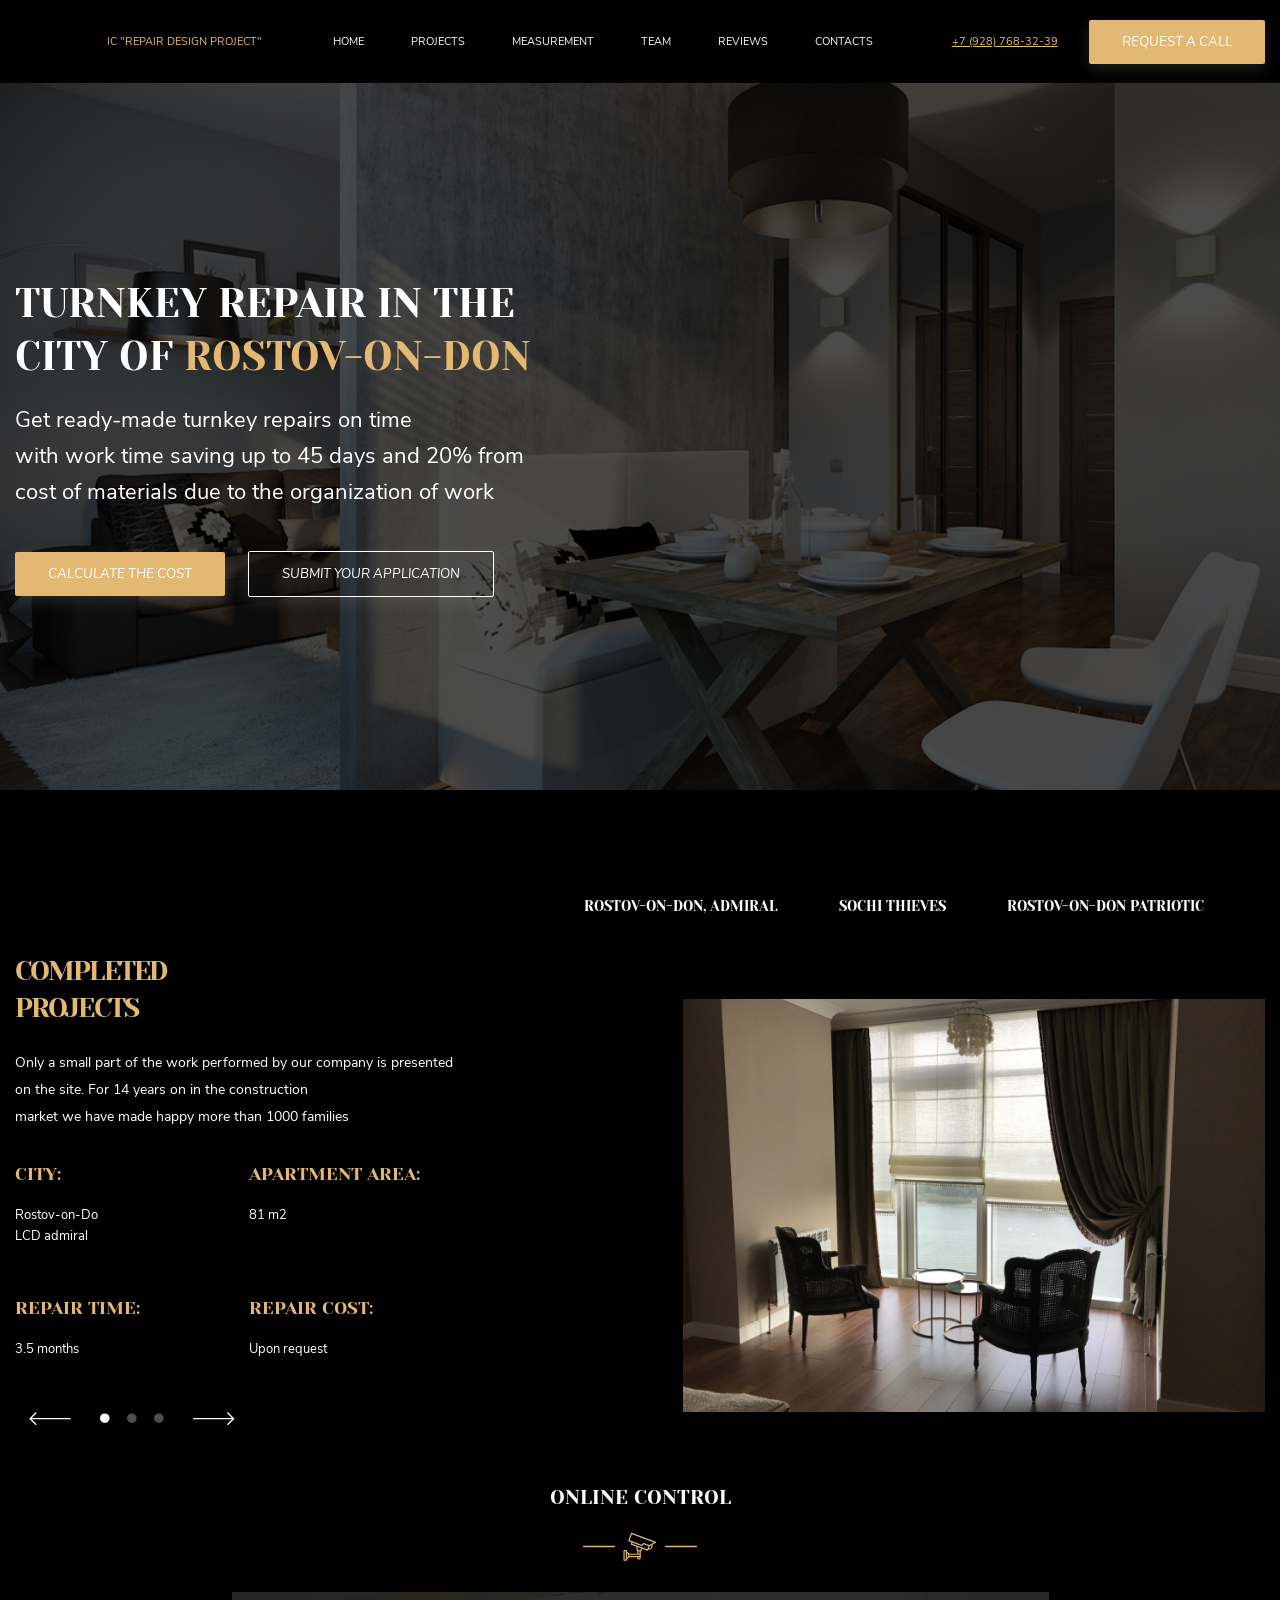
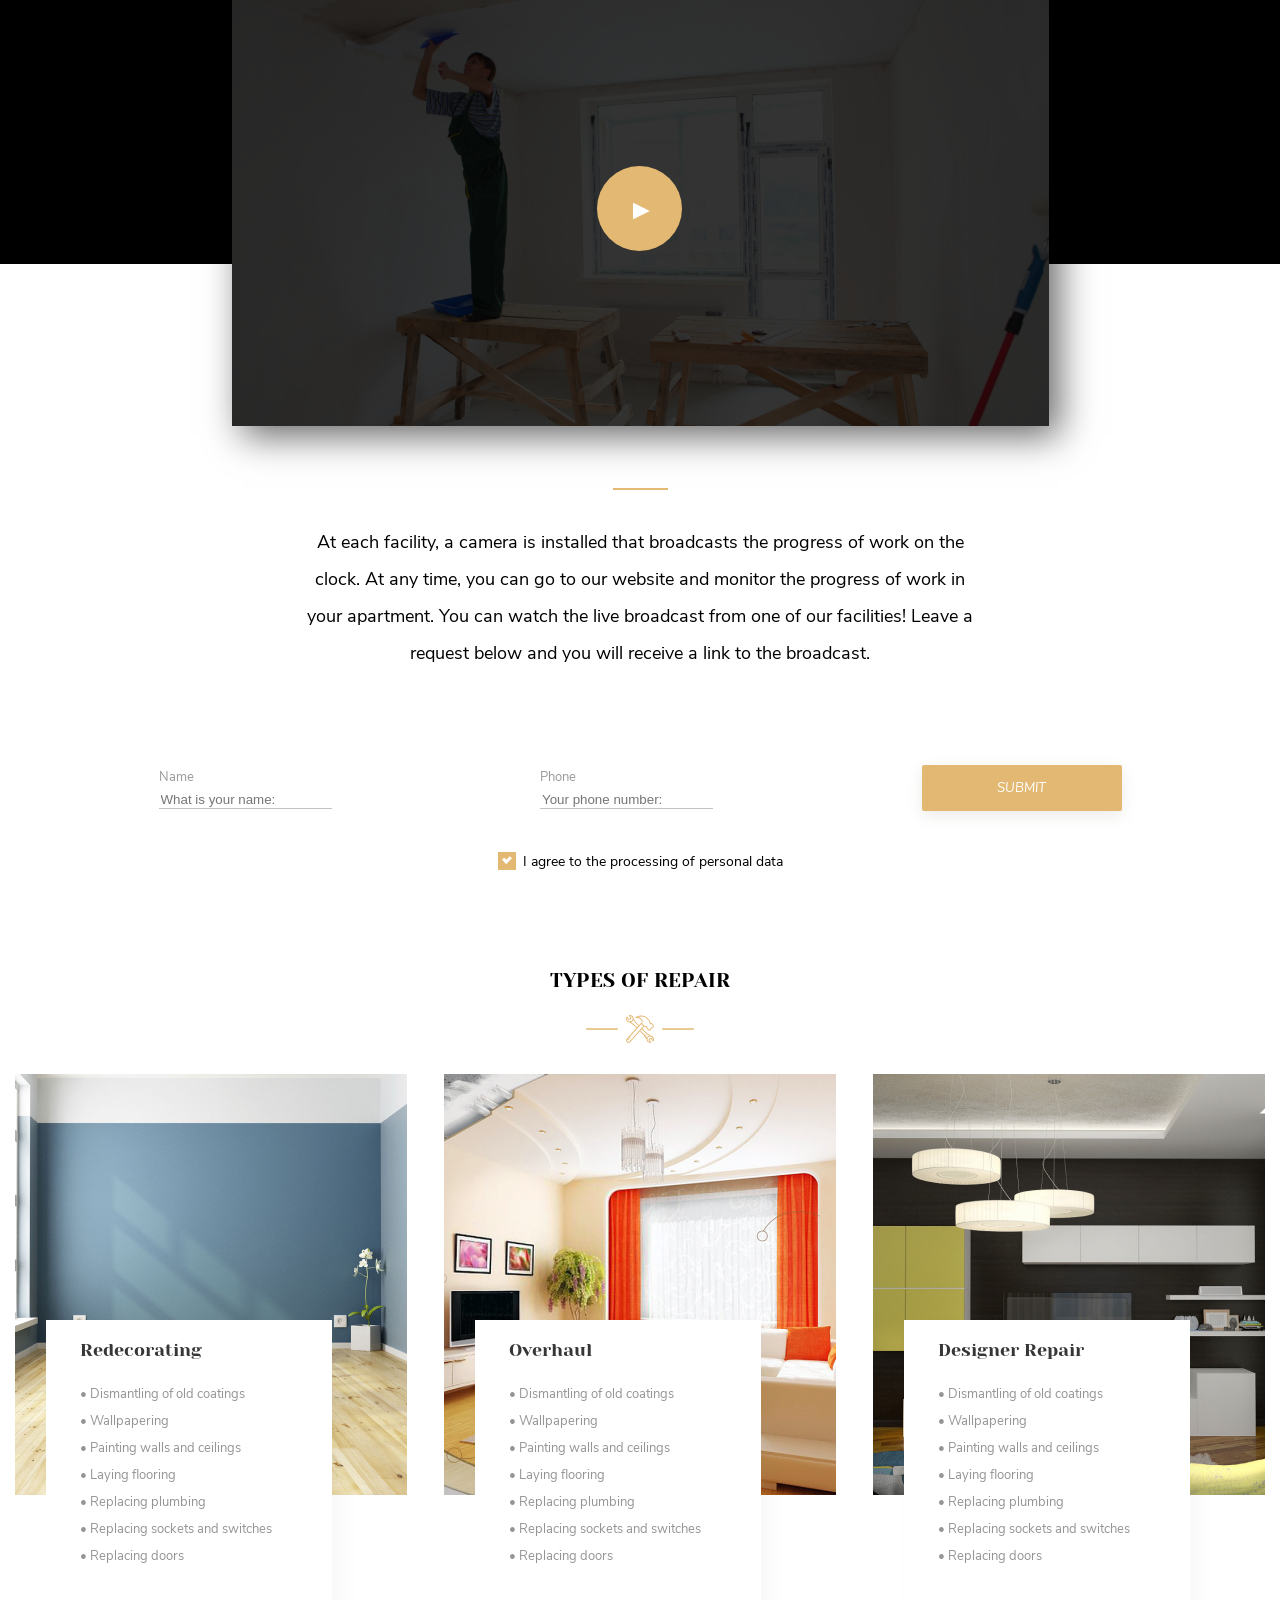
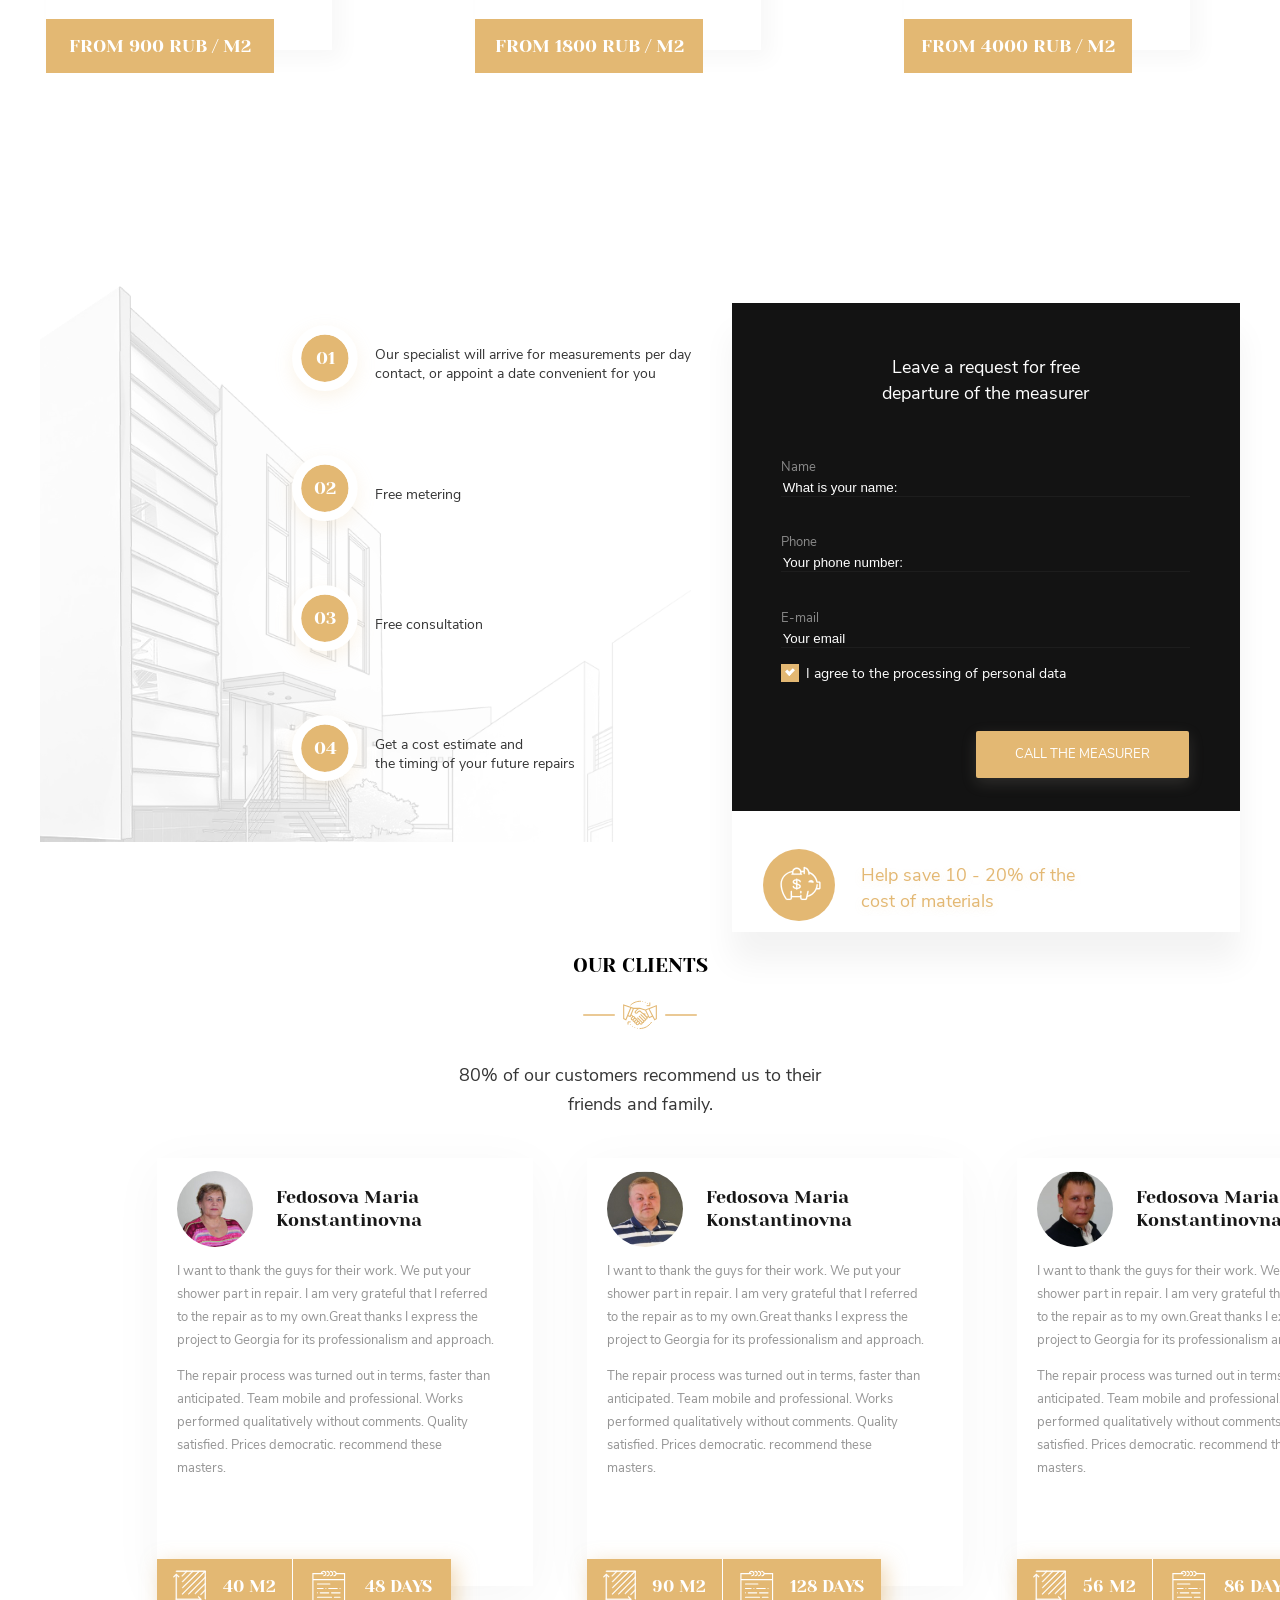
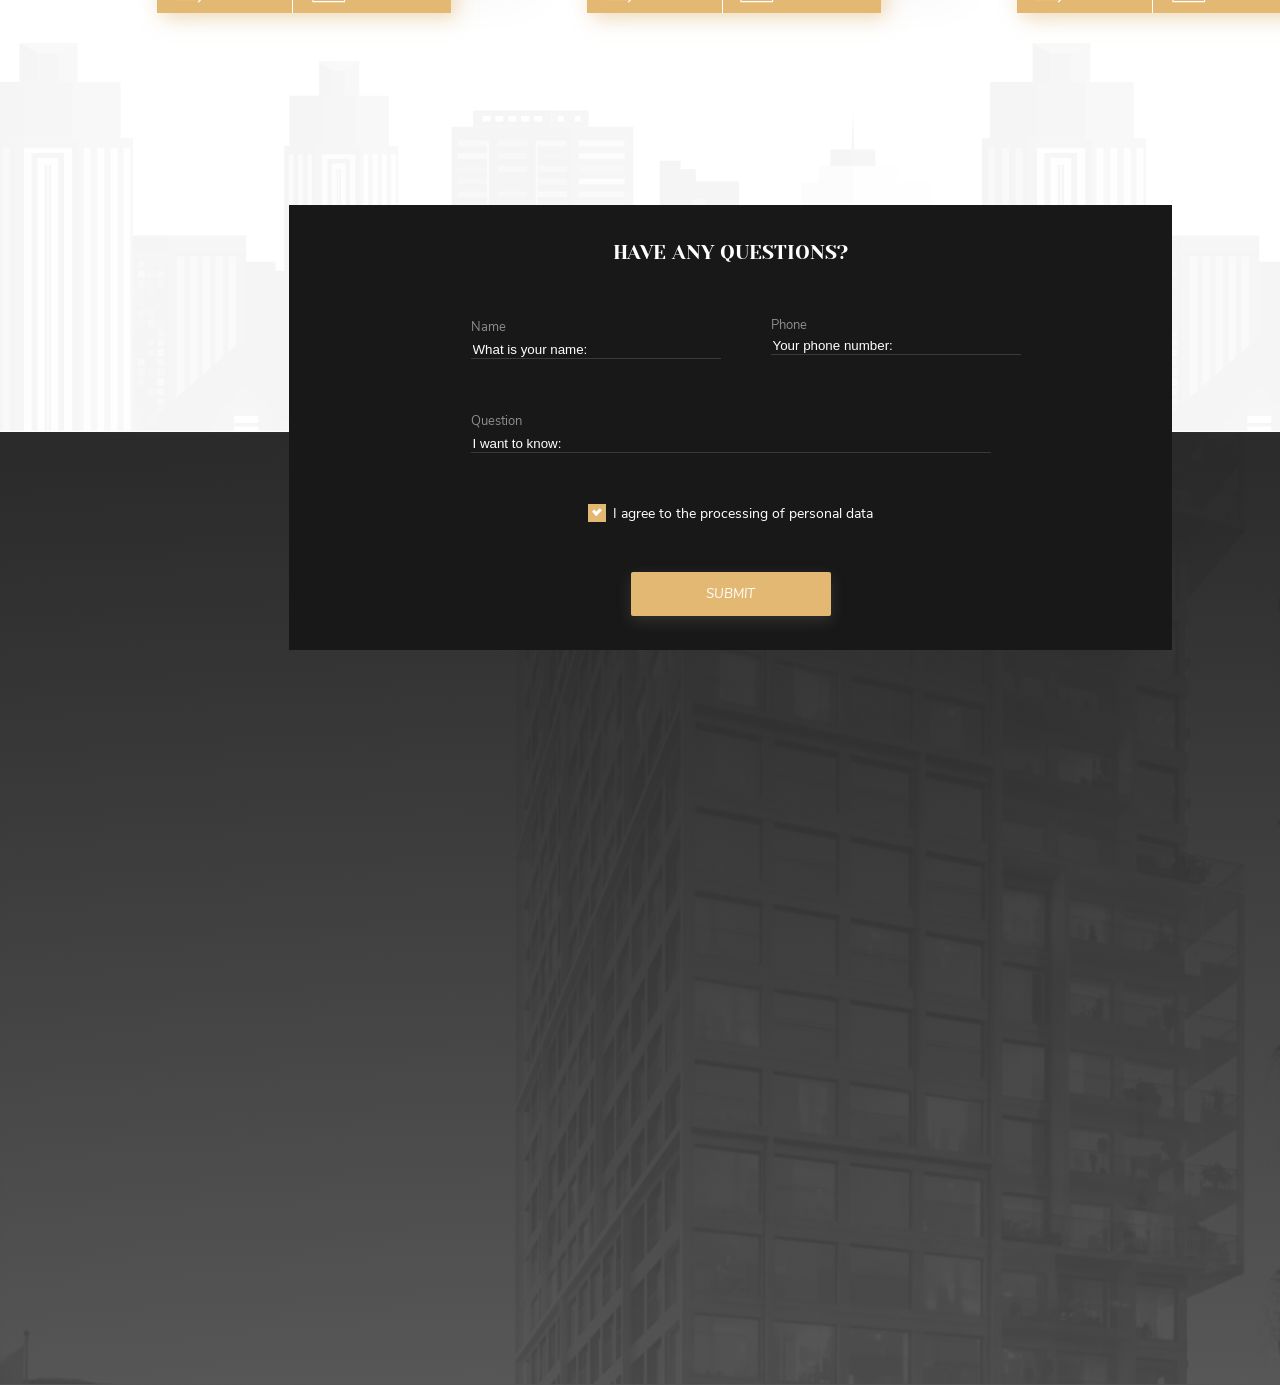
==== commit 4f560204: "2" ====
--- a/index.html
+++ b/index.html
@@ -132,7 +132,7 @@
                 <div class="collage">
                     <div class="collage__info">
                         <div class="collage__img">
-                            <img src="./image/repair_1.jpg" alt="">
+                            <img class="img__m" src="./image/repair_1.jpg" alt="">
                         </div>
                         <div class="collage__list">
                             <h3 class="collage__h3">Redecorating</h3>
@@ -150,7 +150,7 @@
                     </div>
                     <div class="collage__info">
                         <div class="collage__img">
-                            <img src="./image/repair_2.jpg" alt="">
+                            <img class="img__m" src="./image/repair_2.jpg" alt="">
                         </div>
                         <div class="collage__list">
                             <h3 class="collage__h3">Overhaul</h3>
@@ -168,7 +168,7 @@
                     </div>
                     <div class="collage__info">
                         <div class="collage__img">
-                            <img src="./image/repair_3.jpg" alt="">
+                            <img class="img__m" src="./image/repair_3.jpg" alt="">
                         </div>
                         <div class="collage__list">
                             <h3 class="collage__h3">Designer Repair</h3>
@@ -186,7 +186,7 @@
                     </div>
                 </div>
             </div>
-            <!--  <div class="other">
+            <div class="other">
                 <div class="other__list">
                     <div class="other__list__num">
                         <div class="number">01</div>
@@ -317,9 +317,9 @@
                 <div class="end__submit2">
                     <div class="end__submit2__title">have any questions?</div>
                     <div class="end__submit2__form">
-                        <label class="req req3">Name<br/>
+                        <div class="in"><label class="req req3">Name<br/>
                             <input class="input__3" type="text" placeholder="What is your name:">
-                        </label>
+                        </label></div>
                         <label class="req req3">Phone<br/>
                             <input class="input__3" type="tel" placeholder="Your phone number:">
                         </label>
@@ -338,7 +338,7 @@
                     <div class="button__3">
                         <button class="button SUBMIT">SUBMIT</button>
                     </div>
-                </div>
+                <!--</div>
                 <h3 class="main__h3 end__h3">Rostov-on-Don,Nansen St., 239 Shopping Center<br>Decorum Tel +7 (928) 768 32 29</h3>
                 <div class="svg__link">
                     <a class="end__link" href="http://" target="_blank"><img src="./fonts/svg/mail.svg" alt=""></a>
@@ -348,7 +348,7 @@
             </div>
         </section>
     </main>
-    <footer class="header">
+    <footer class="header footer">
         <div class="container header__content">
             <div class="header__logo">
                 IC "Repair Design Project"
--- a/style.css
+++ b/style.css
@@ -870,7 +870,7 @@
         height: 57px;
     }
 
-    nav, .button__screen, .hide, .header__nav, .left-right{
+    nav, .button__screen, .hide, .header__nav, .left-right, .other, .partner, .footer{
         display: none;
     }
 
@@ -1019,7 +1019,24 @@
     .price{
         margin-bottom: 59px;
     }
-    
+    .end__submit{
+        margin: 0px;
+        width: 100%;
+        height: 460px;
+    }
+
+    .end__submit2{
+        align-items: flex-start;
+    }
+    .end__submit2__form{
+        display: block;
+    }
+    .input__4{
+        width: auto;
+    }
+    .img__m{
+        max-width: 340px;
+    }
 }
 
 
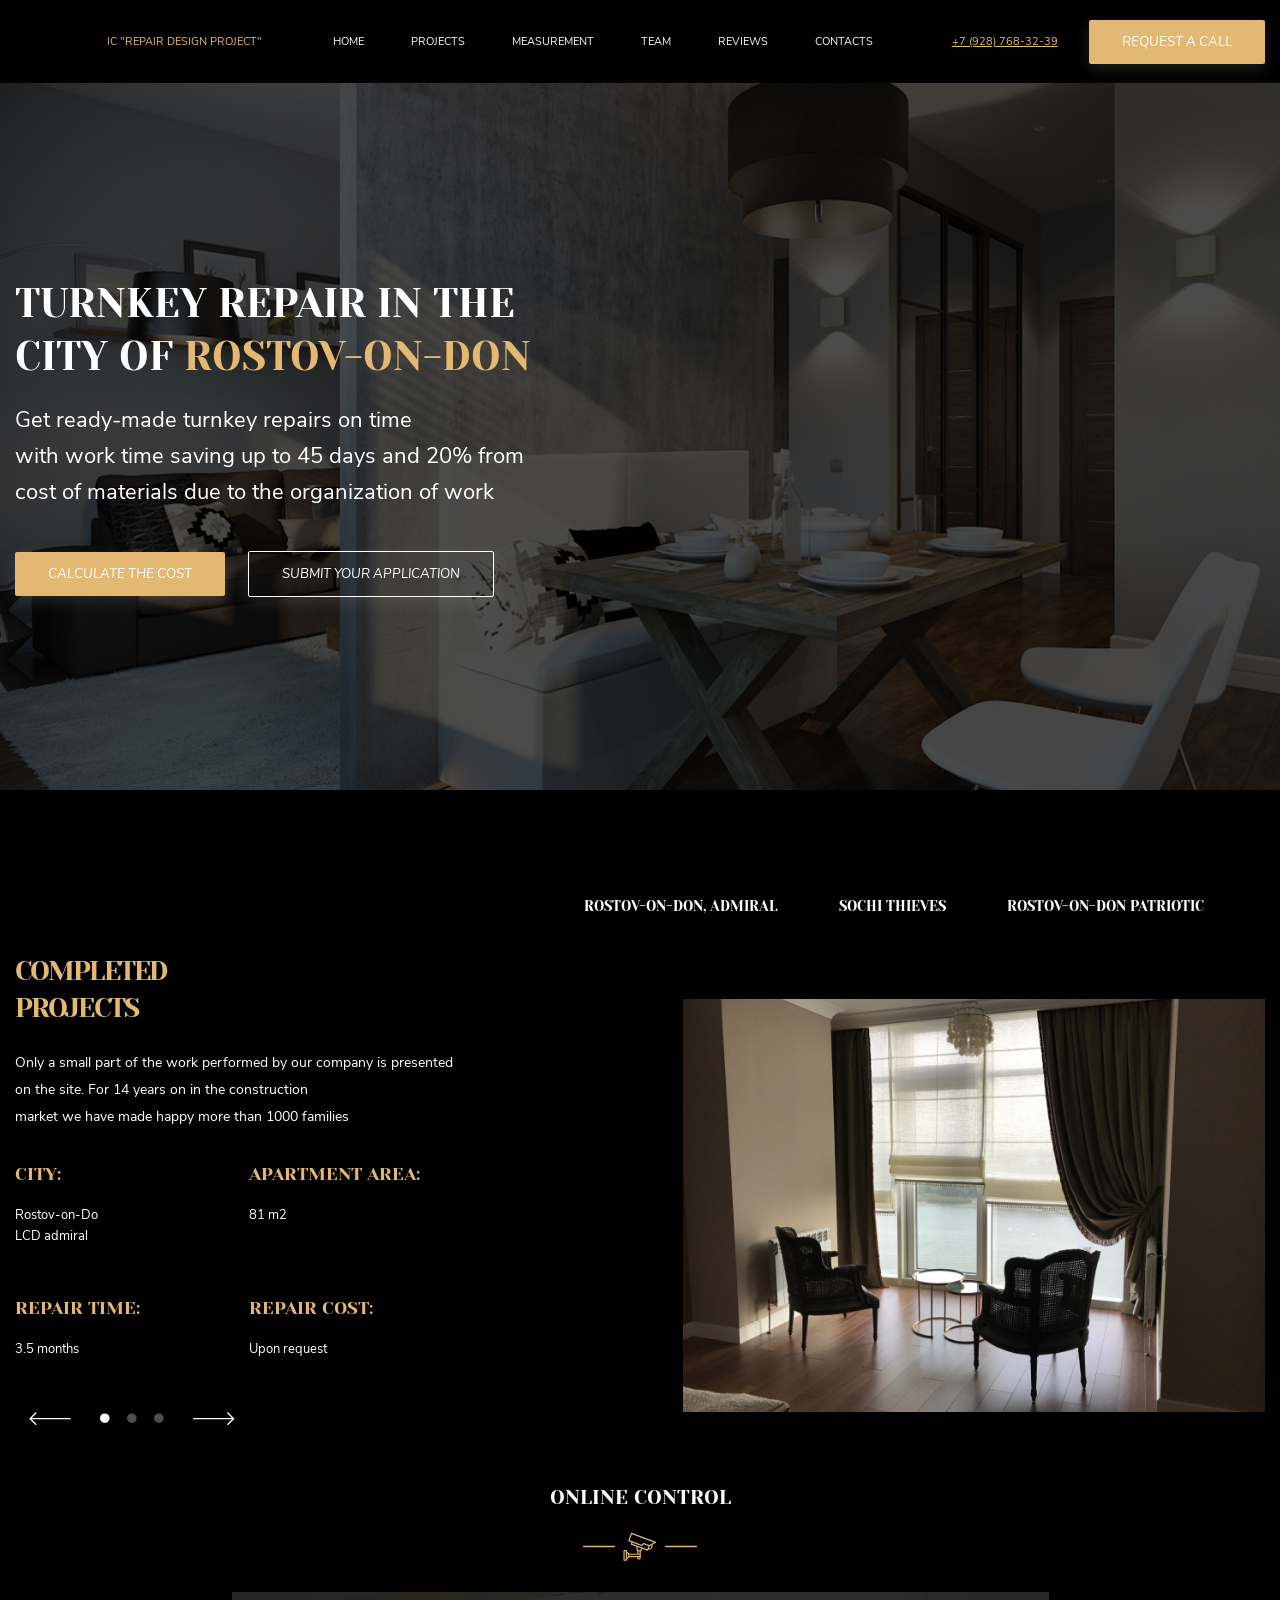
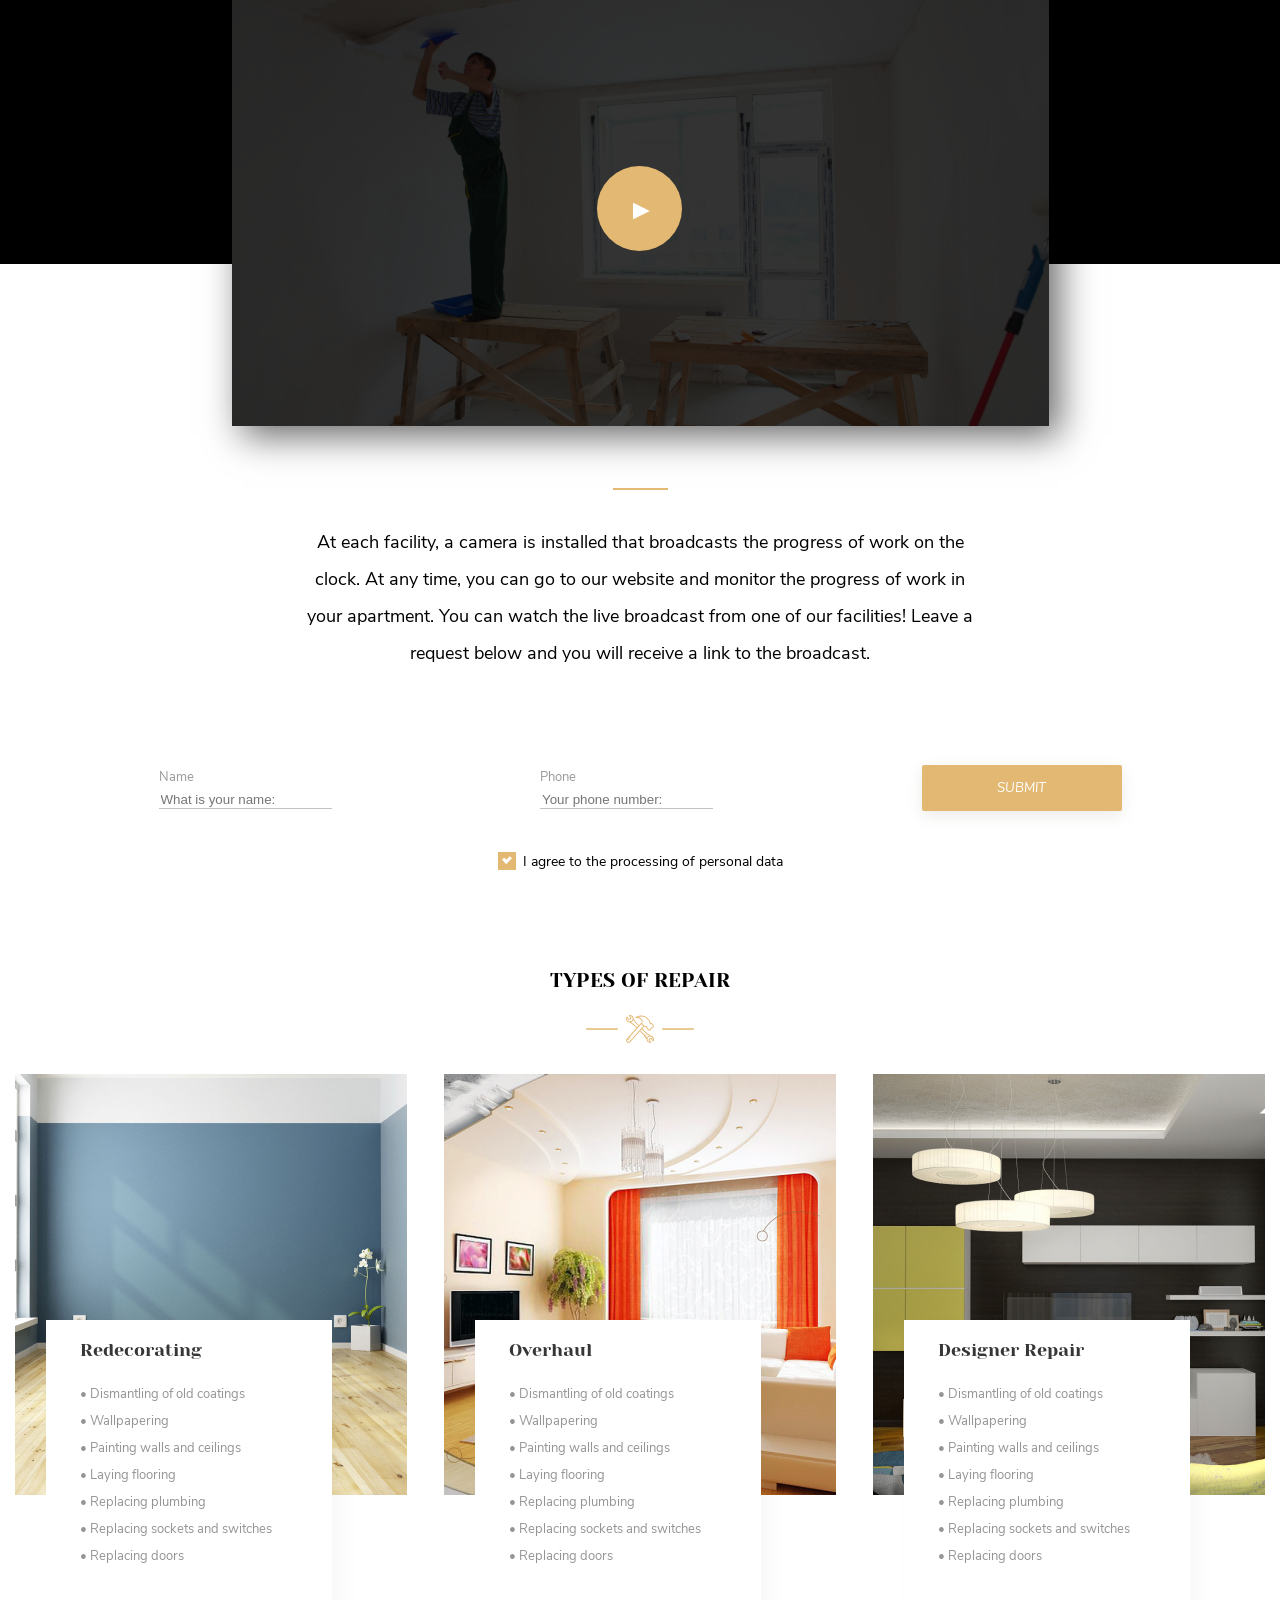
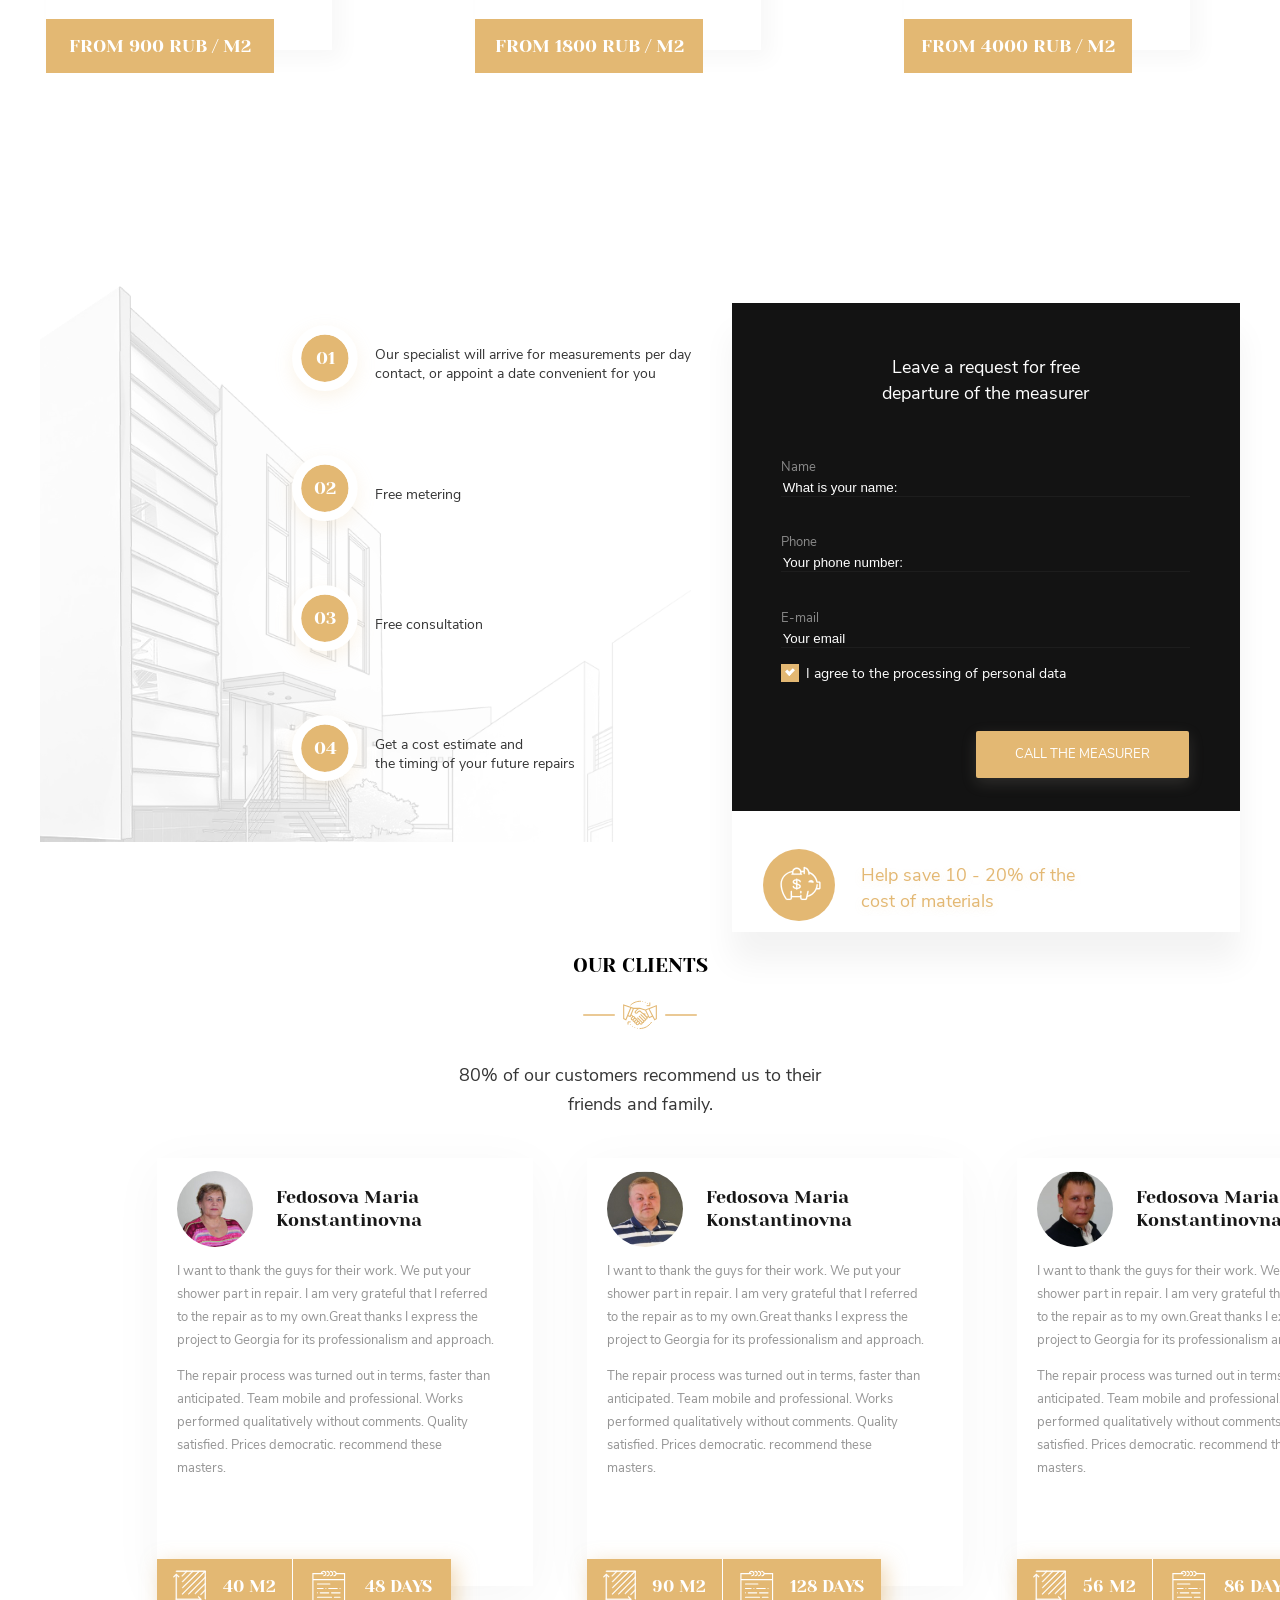
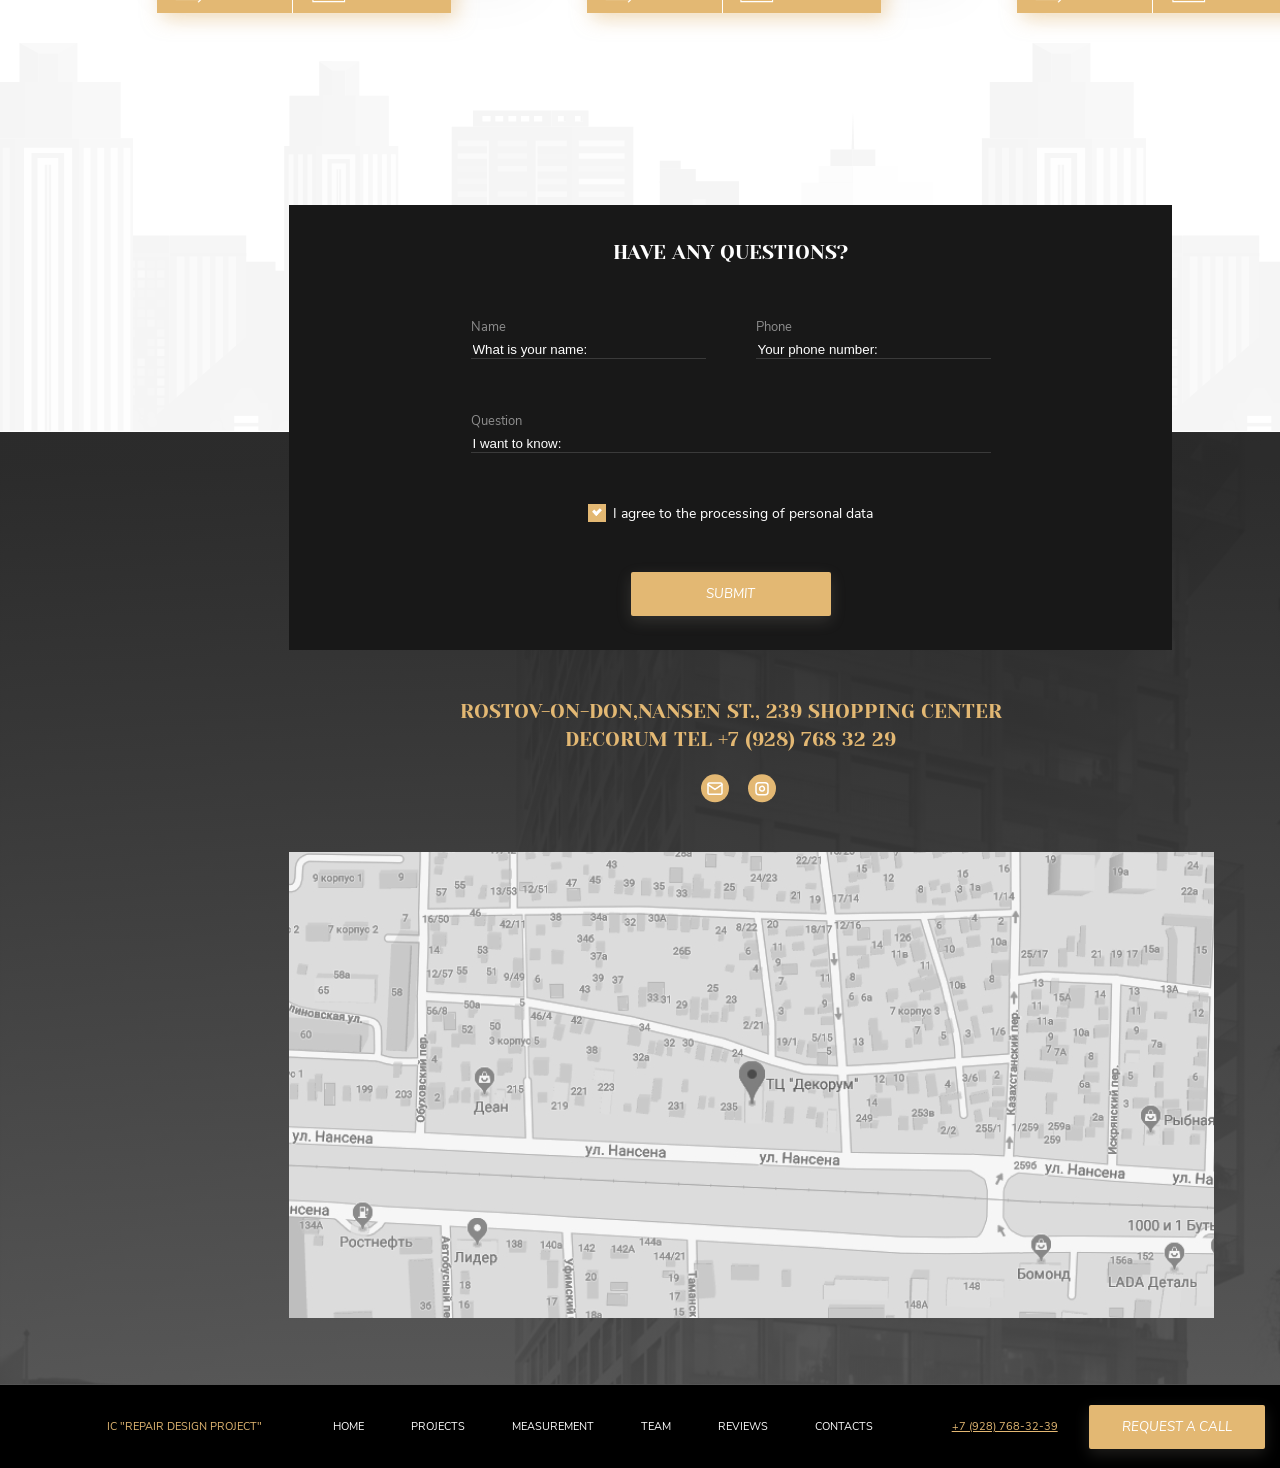
==== commit 95b87858: "pre_final_mobile" ====
--- a/index.html
+++ b/index.html
@@ -320,9 +320,9 @@
                         <div class="in"><label class="req req3">Name<br/>
                             <input class="input__3" type="text" placeholder="What is your name:">
                         </label></div>
-                        <label class="req req3">Phone<br/>
+                        <div class="in"><label class="req req3">Phone<br/>
                             <input class="input__3" type="tel" placeholder="Your phone number:">
-                        </label>
+                        </label></div>
                     </div>
                     <div class="end__email">
                         <label class="req req3">Question<br/>
@@ -338,13 +338,13 @@
                     <div class="button__3">
                         <button class="button SUBMIT">SUBMIT</button>
                     </div>
-                <!--</div>
+                </div>
                 <h3 class="main__h3 end__h3">Rostov-on-Don,Nansen St., 239 Shopping Center<br>Decorum Tel +7 (928) 768 32 29</h3>
                 <div class="svg__link">
                     <a class="end__link" href="http://" target="_blank"><img src="./fonts/svg/mail.svg" alt=""></a>
                     <a class="end__link" href="http://"><img src="./fonts/svg/insta.svg" alt=""></a>
                 </div>
-                <img class="navigation" src="./image/navigation.jpg" alt="">
+                <img class="navigation hide" src="./image/navigation.jpg" alt="">
             </div>
         </section>
     </main>
@@ -368,6 +368,6 @@
             </div>
             <button class="button">Request a call</button>
         </div>
-    </footer> -->
+    </footer>
 </body>
 </html>
--- a/style.css
+++ b/style.css
@@ -819,7 +819,7 @@
 
 .input__3{
     background-color: rgba(24, 24, 24, 1);
-    width: 250px;
+    width: 235px;
     color: white;
     border: none;
     border-bottom: 1px solid rgba(255, 255, 255, .15);
@@ -1027,6 +1027,7 @@
 
     .end__submit2{
         align-items: flex-start;
+        width: 100%;
     }
     .end__submit2__form{
         display: block;
@@ -1036,6 +1037,15 @@
     }
     .img__m{
         max-width: 340px;
+    }
+    .end{
+        padding: 0px 18px;
+        background: black;
+        width: 100%;
+        height: auto;
+    }
+    .end__submit2__title{
+        align-self: center;
     }
 }
 
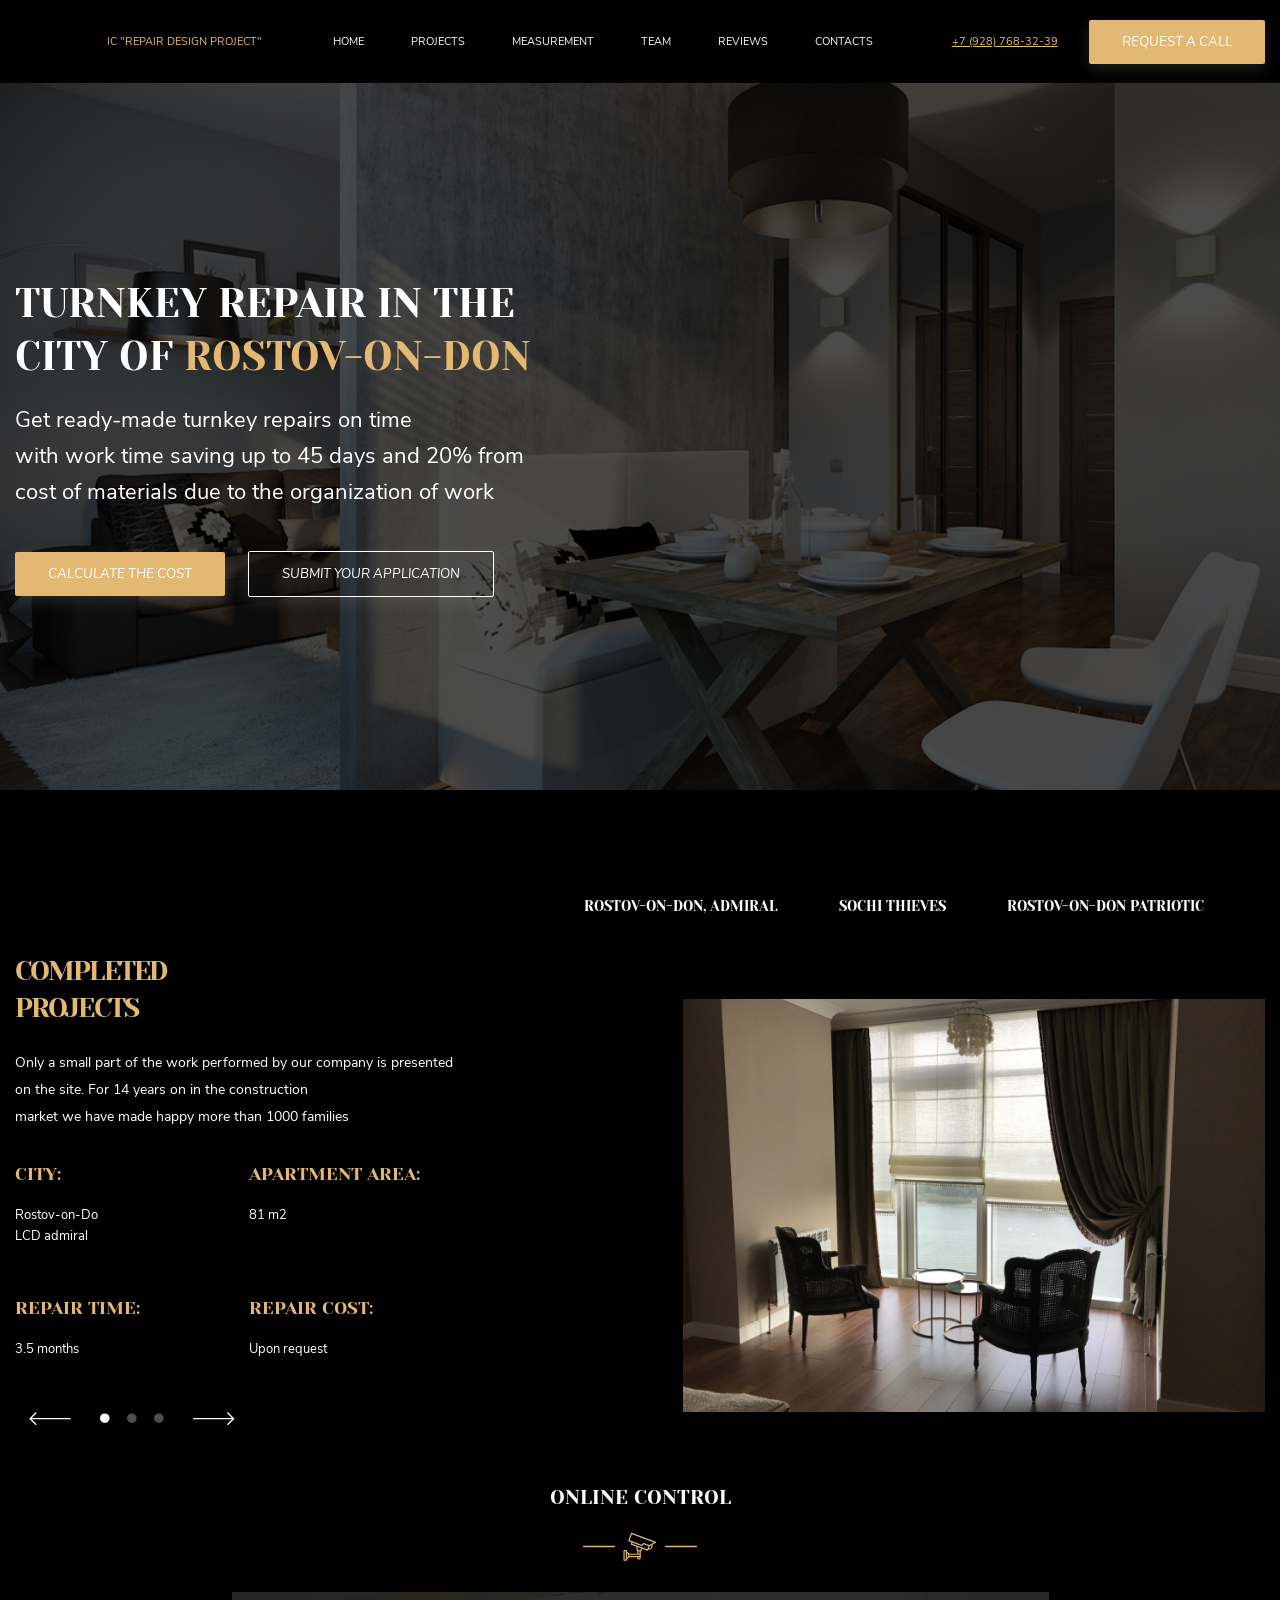
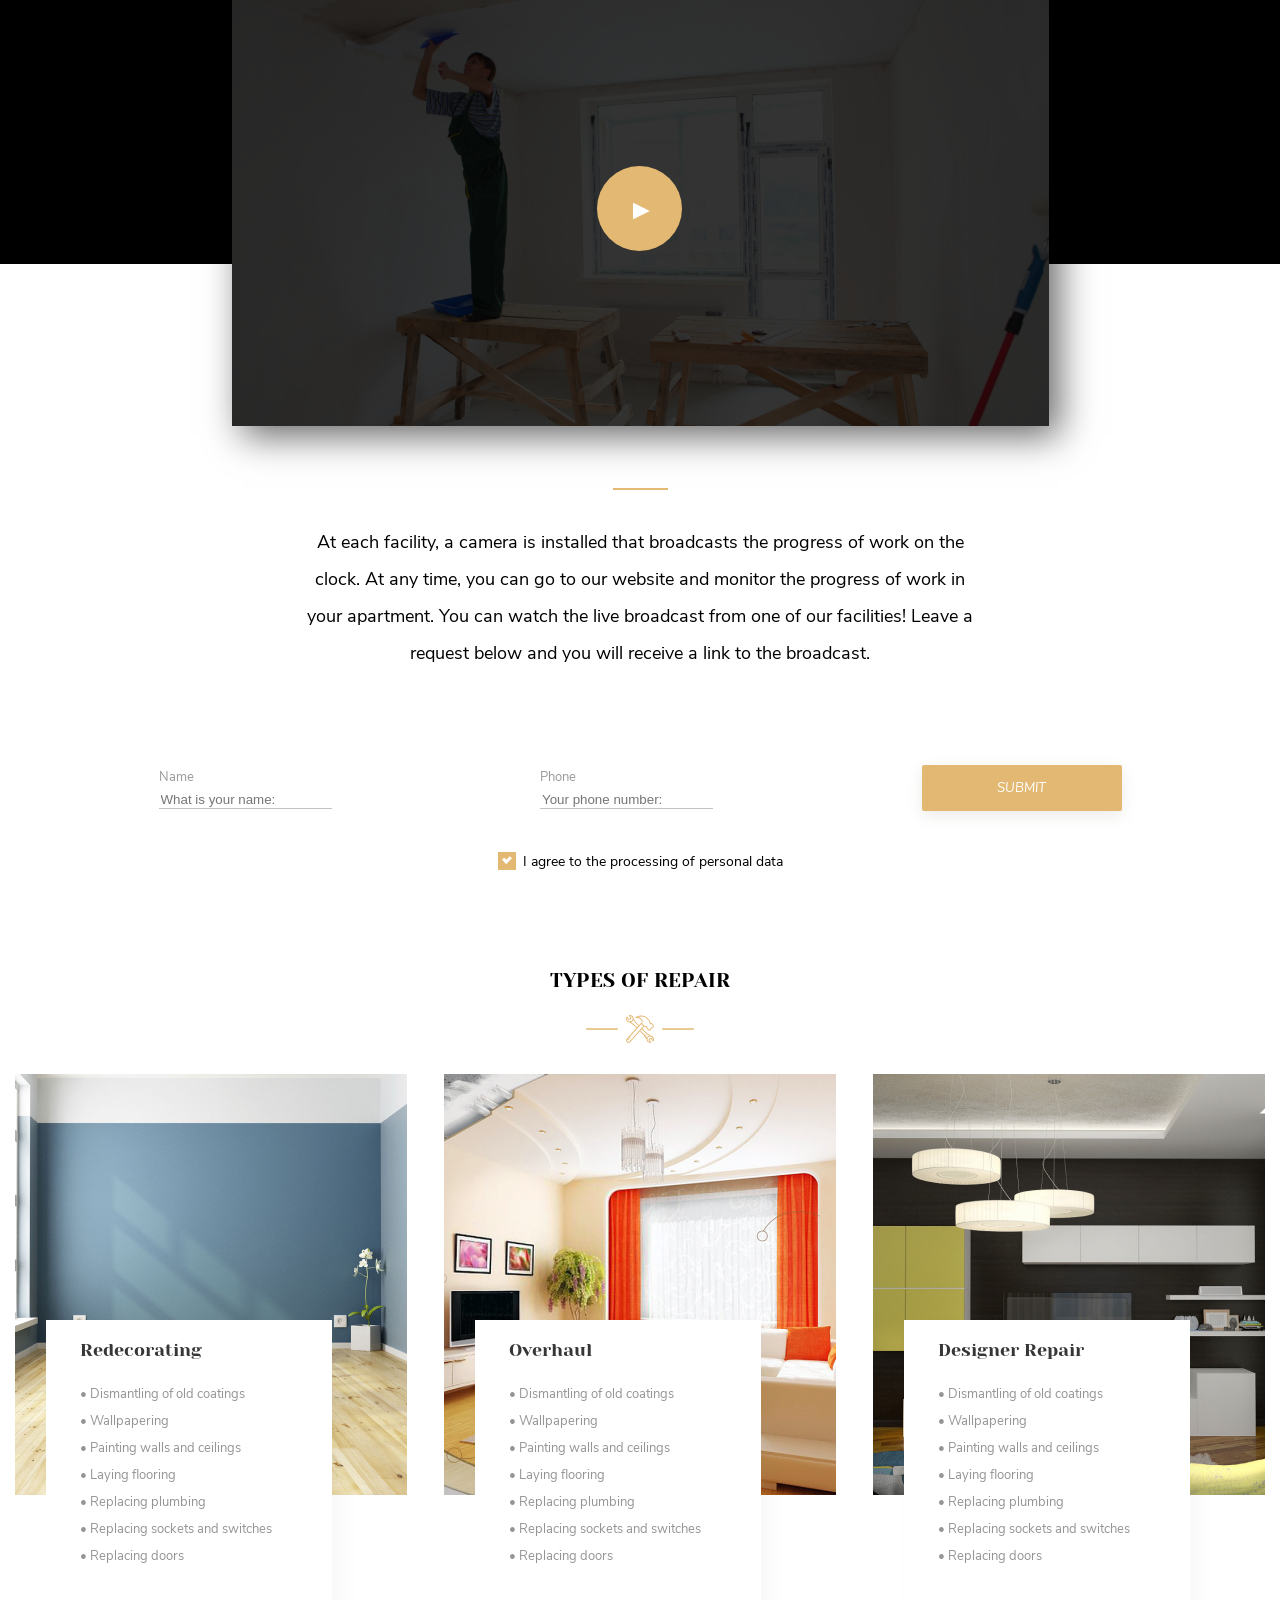
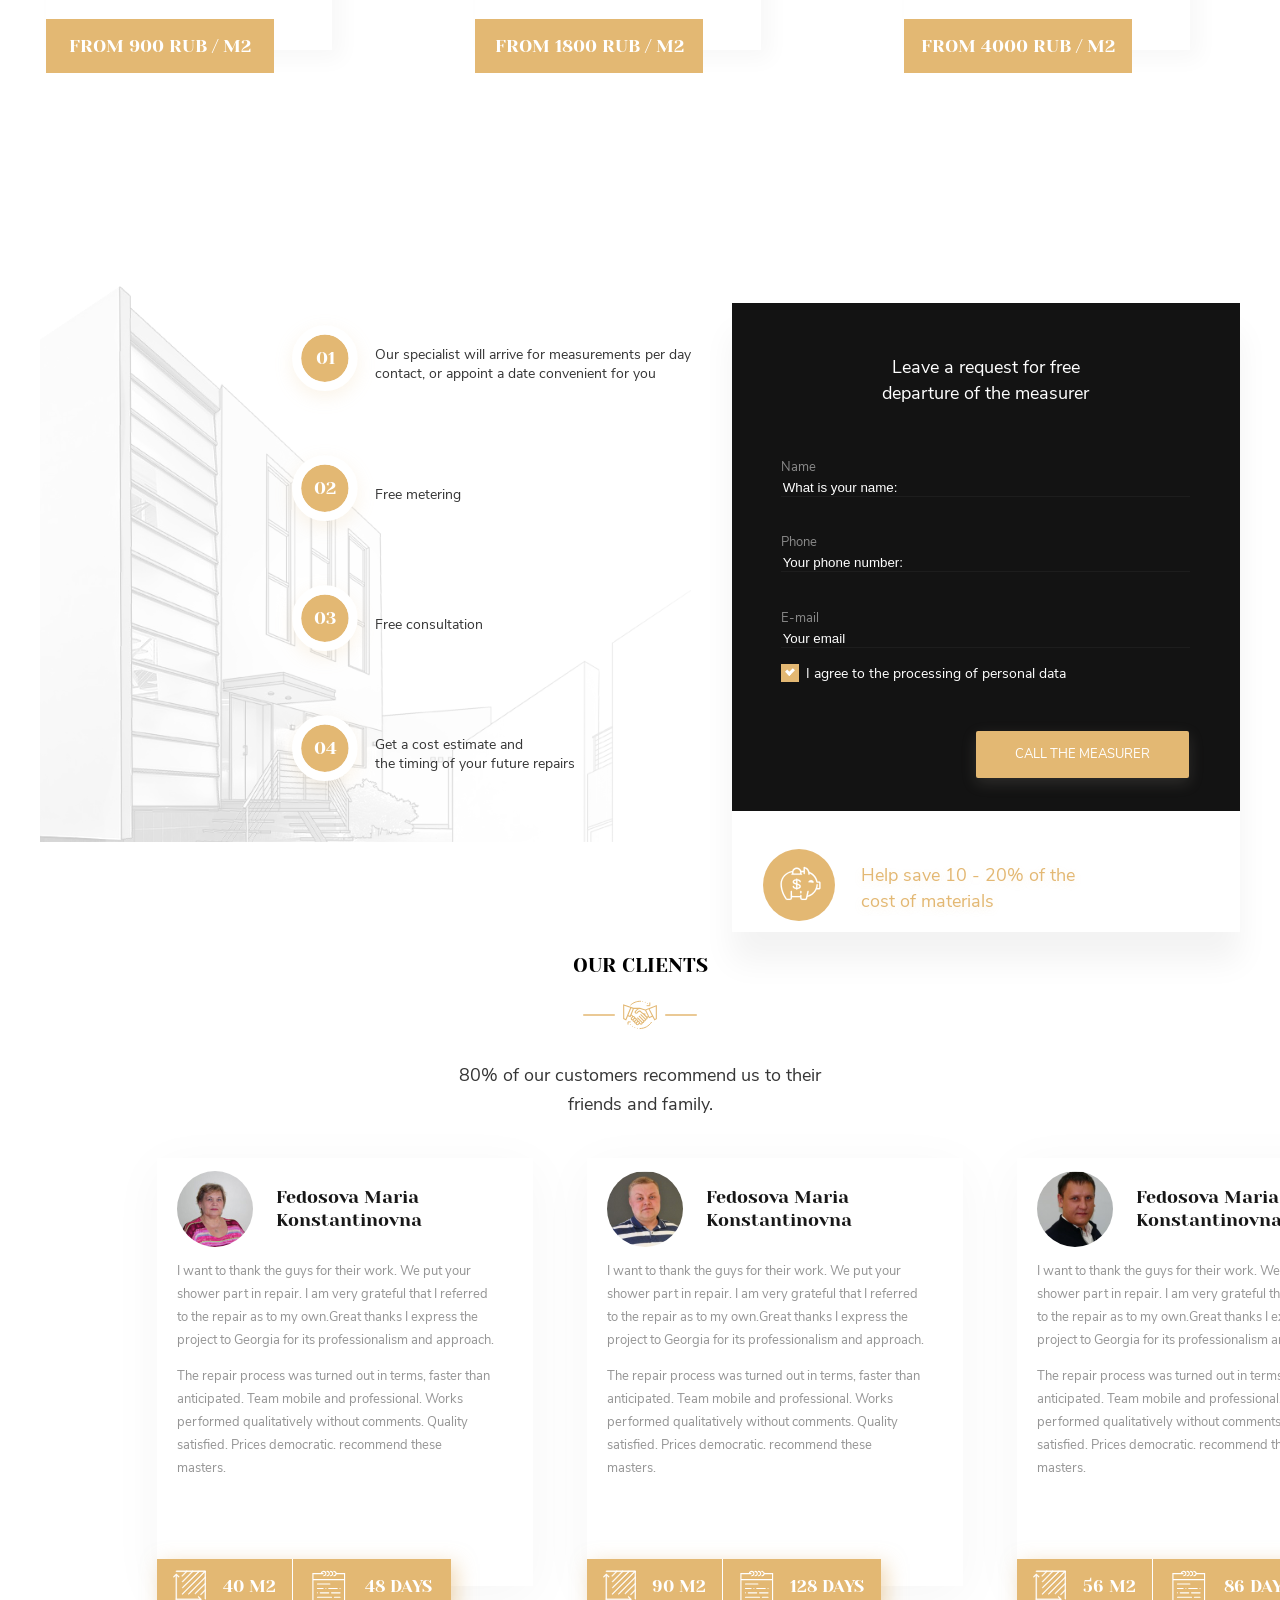
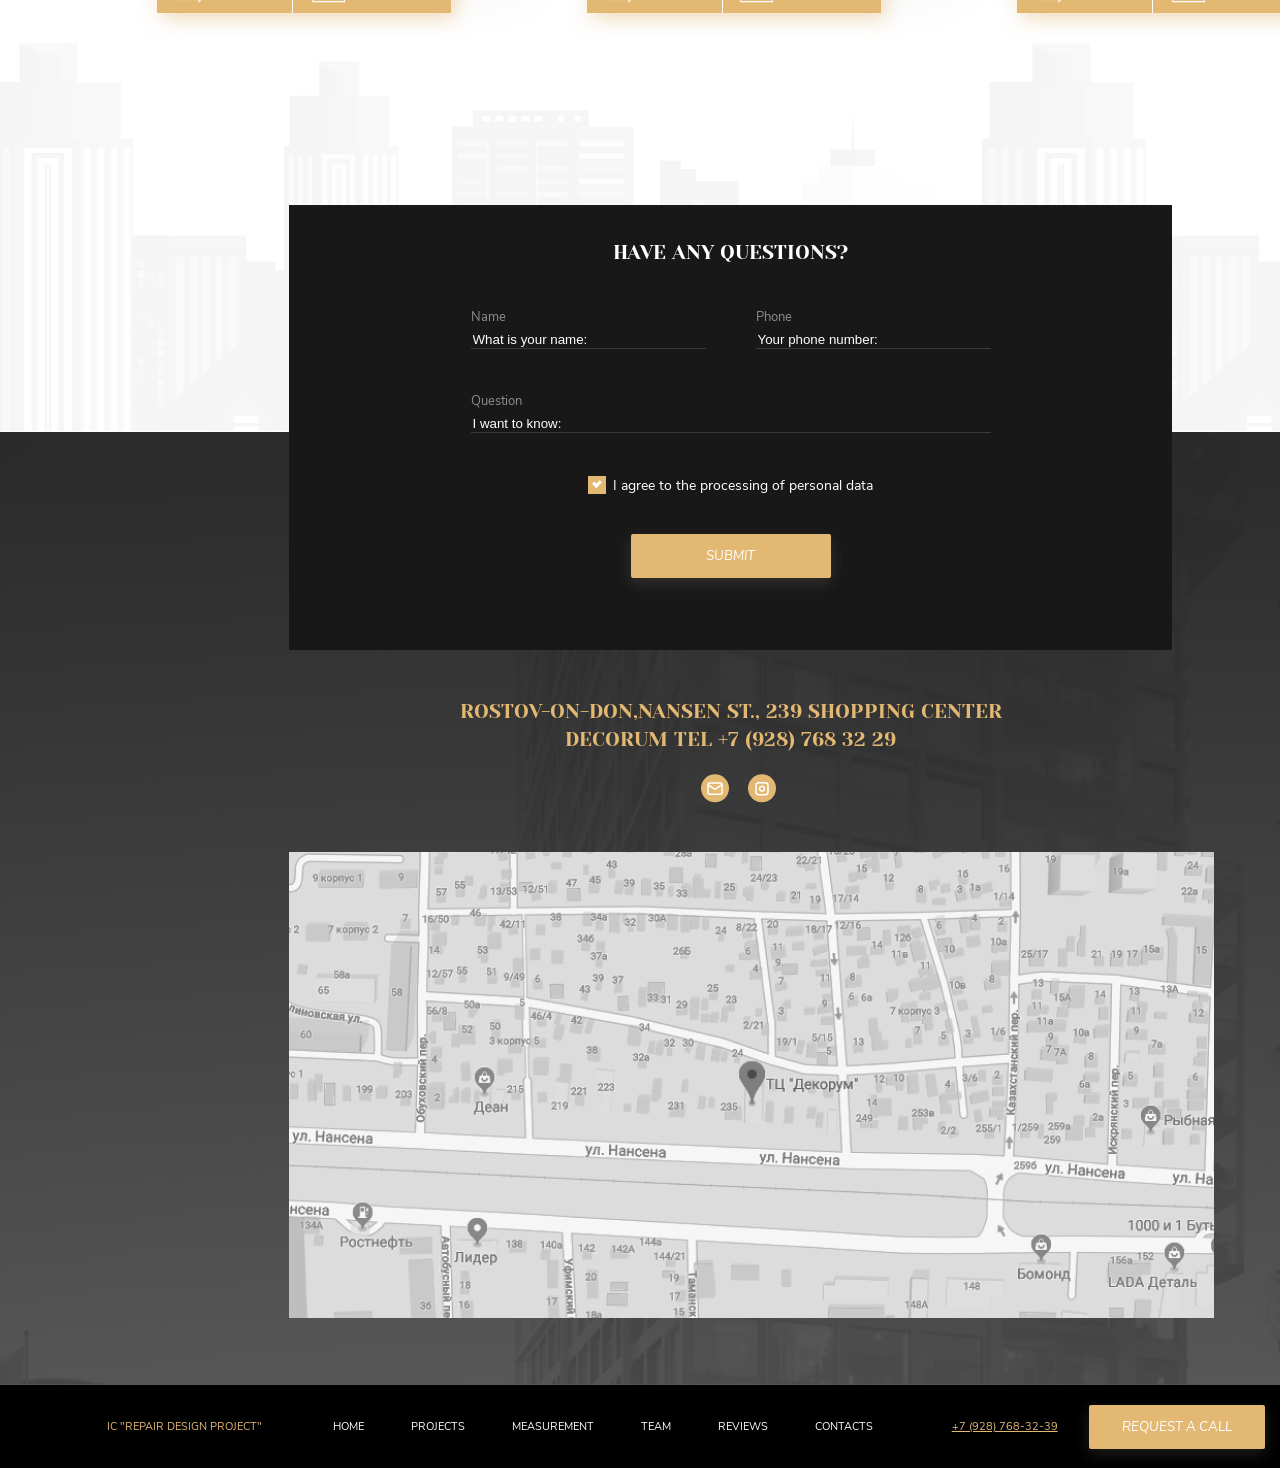
==== commit ce37a6b5: "9.08" ====
--- a/index.html
+++ b/index.html
@@ -123,7 +123,7 @@
             </section>
         <section class="three">
             <div class="container">
-                <h3 class="main__h3 three__h3">TYPES OF REPAIR</h3>
+                <h3 class="main__h3 three__h3 main__h3__m">TYPES OF REPAIR</h3>
                 <div class="svg svg__repair">
                     <img src="./fonts/svg/line.svg" alt="line">
                     <img class="center__svg" src="./fonts/svg/repair.svg" alt="repair">
@@ -336,8 +336,11 @@
                         </label>
                     </div>
                     <div class="button__3">
-                        <button class="button SUBMIT">SUBMIT</button>
-                    </div>
+                        <button class="button SUBMIT hide">SUBMIT</button>
+                    </div>
+                    <div class="one one__2">
+                        <button class="button hide__d submit_m">SUBMIT</button>
+                    </div> 
                 </div>
                 <h3 class="main__h3 end__h3">Rostov-on-Don,Nansen St., 239 Shopping Center<br>Decorum Tel +7 (928) 768 32 29</h3>
                 <div class="svg__link">
@@ -366,6 +369,7 @@
             <div class="phone">
                 <a class="phone__link" href="tel:+79287683239">+7 (928) 768-32-39</a>
             </div>
+
             <button class="button">Request a call</button>
         </div>
     </footer>
--- a/style.css
+++ b/style.css
@@ -949,7 +949,7 @@
         margin-top: 0px;
         background-color: black;
     }
-    .main__h3{
+    .main__h3__m{
         margin-top: -1px;
     }
     .reeq{
@@ -1031,6 +1031,17 @@
     }
     .end__submit2__form{
         display: block;
+        padding: 0px 18px;
+        width: 100%;
+    }
+    .end__agree, .one__2{
+        padding: 0px 18px;
+    }
+    .end__email{
+        width: 100%;
+        padding: 0px 18px;
+        margin-top: 62px;
+        margin-bottom: 21px;
     }
     .input__4{
         width: auto;
@@ -1047,6 +1058,13 @@
     .end__submit2__title{
         align-self: center;
     }
+    .input__3{
+        width: 100%;
+    }
+    .one__2{
+        margin-top: 70px;
+    }
+
 }
 
 
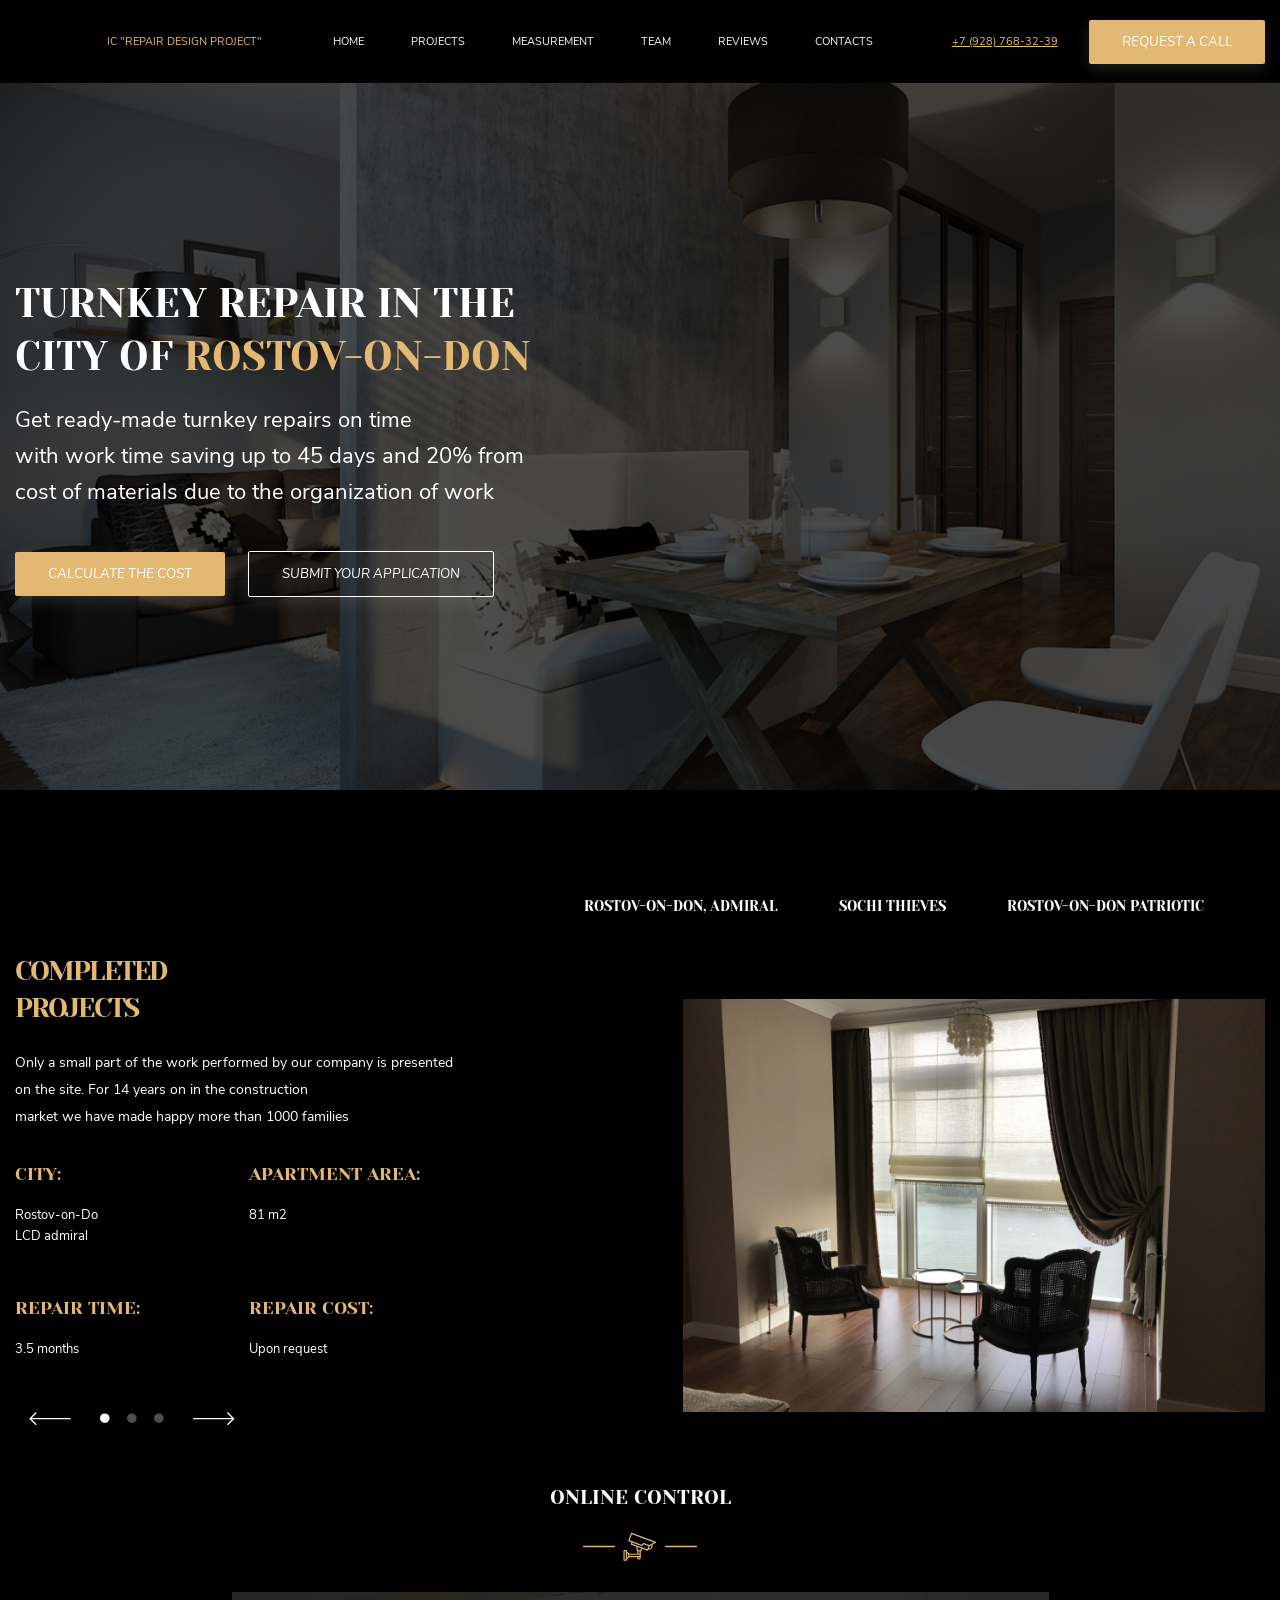
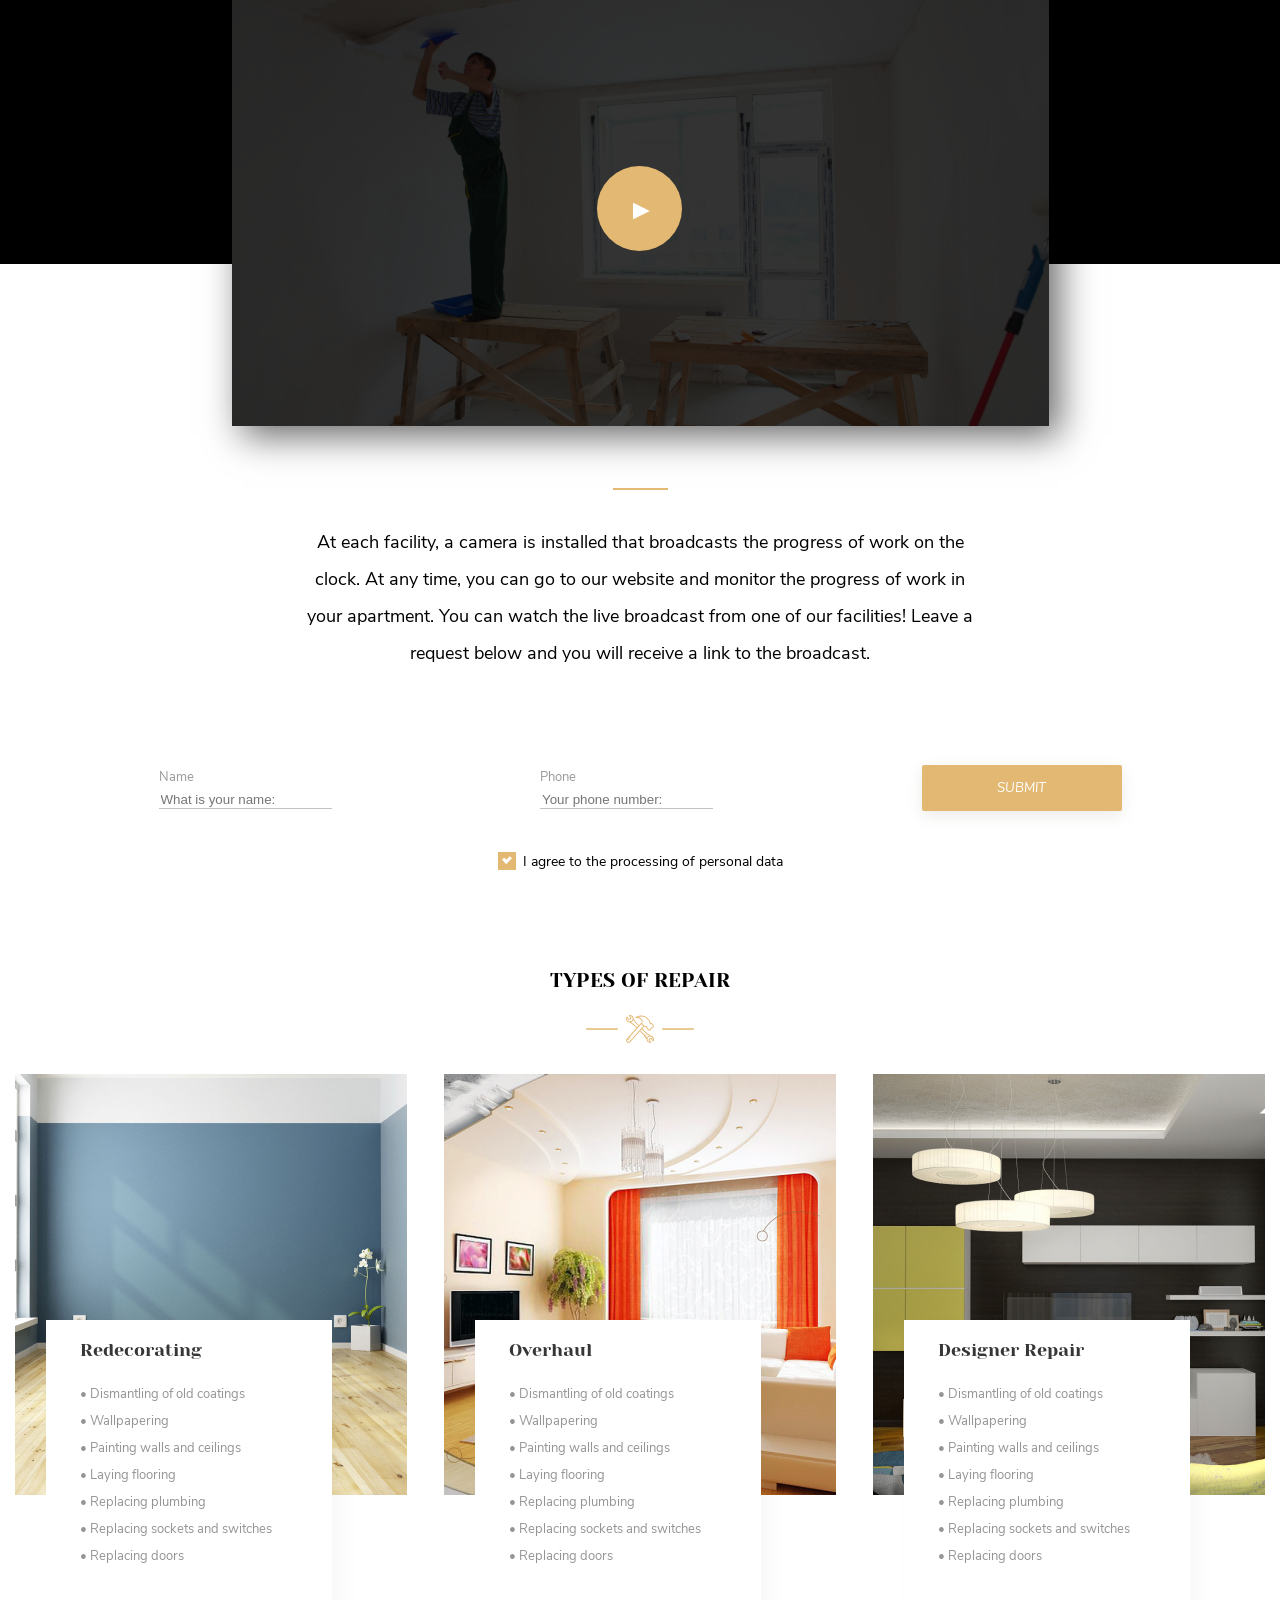
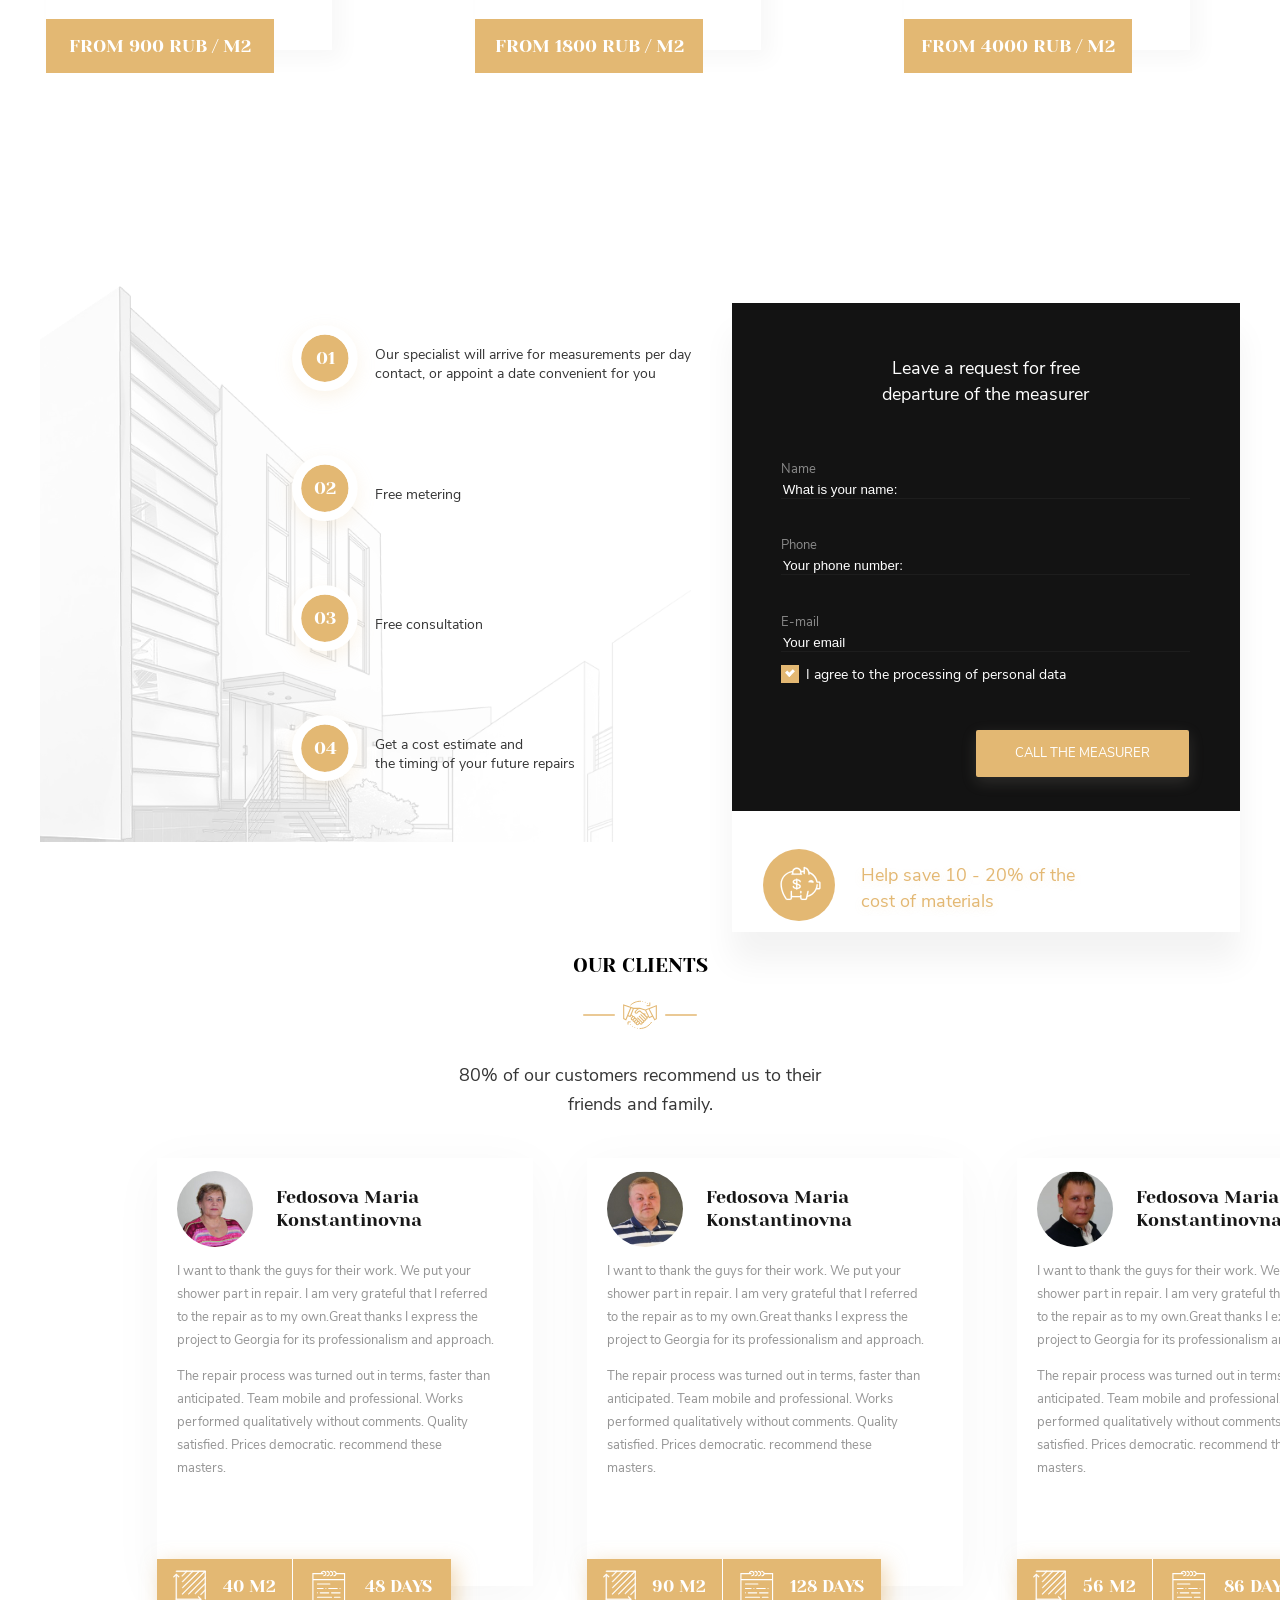
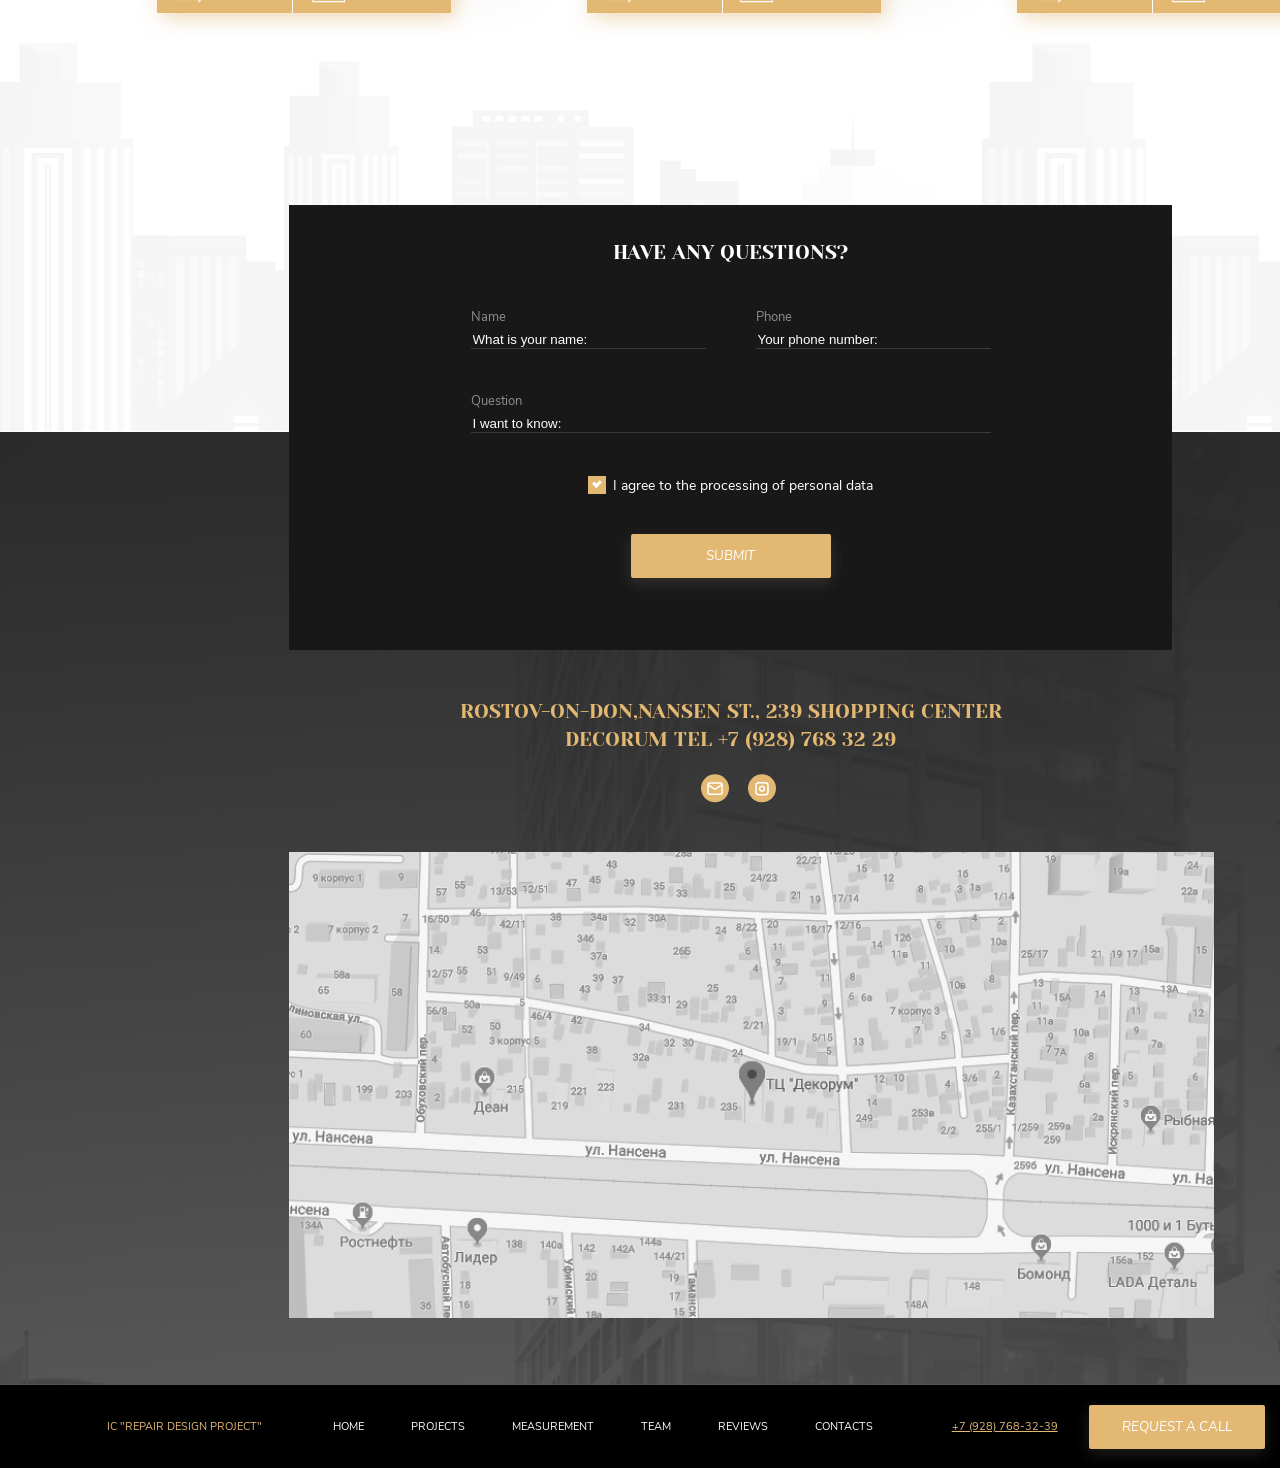
==== commit 5ab57da8: "c" ====
--- a/index.html
+++ b/index.html
@@ -80,7 +80,7 @@
         </section>
         <section class="main">
             <div class="container">
-                <h3 class="main__h3">online control</h3>
+                <h3 class="main__h3 main__h3__m">online control</h3>
                 <div class="svg">
                     <img src="./fonts/svg/line.svg" alt="line">
                     <img class="center__svg" src="./fonts/svg/camera.svg" alt="camera">
@@ -216,12 +216,12 @@
                         </label>
                         <label class="req req__2">E-mail<br/>
                             <input class="input input__2" type="email" placeholder="Your email">
-                            <p class="agree__2">
-                                <label class="checkbox__">
+                            <div class="agree__2">
+                                <label class="checkbox__ ">
                                   <input type="checkbox" checked="checked" class="test__2"/>I agree to the processing of personal data
                                   <span class="checkbox"></span>               
                                 </label>
-                            </p>
+                            </div>
                         </label>
                         <button class="button SUBMIT button__2">Call the measurer</button>
                     </div>
@@ -342,10 +342,11 @@
                         <button class="button hide__d submit_m">SUBMIT</button>
                     </div> 
                 </div>
+                <div class="navi__m"></div>
                 <h3 class="main__h3 end__h3">Rostov-on-Don,Nansen St., 239 Shopping Center<br>Decorum Tel +7 (928) 768 32 29</h3>
                 <div class="svg__link">
-                    <a class="end__link" href="http://" target="_blank"><img src="./fonts/svg/mail.svg" alt=""></a>
-                    <a class="end__link" href="http://"><img src="./fonts/svg/insta.svg" alt=""></a>
+                    <a class="end__link" href="" target="_blank"><img src="./fonts/svg/mail.svg" alt=""></a>
+                    <a class="end__link" href=""><img src="./fonts/svg/insta.svg" alt=""></a>
                 </div>
                 <img class="navigation hide" src="./image/navigation.jpg" alt="">
             </div>
--- a/style.css
+++ b/style.css
@@ -594,7 +594,7 @@
 .agree__2{
     color: white;
     width: 400px;
-
+    margin: 10px auto;
 }
 
 .req2__text{
@@ -870,7 +870,7 @@
         height: 57px;
     }
 
-    nav, .button__screen, .hide, .header__nav, .left-right, .other, .partner, .footer{
+    nav, .button__screen, .hide, .header__nav, .left-right, .other, .partner, .footer, .end::before{
         display: none;
     }
 
@@ -1022,12 +1022,15 @@
     .end__submit{
         margin: 0px;
         width: 100%;
-        height: 460px;
+        height: 970px;
+        position: relative;
+        background-color: rgba(24, 24, 24, 1);
     }
 
     .end__submit2{
         align-items: flex-start;
         width: 100%;
+        background-color: rgba(24, 24, 24, 1);
     }
     .end__submit2__form{
         display: block;
@@ -1050,19 +1053,30 @@
         max-width: 340px;
     }
     .end{
-        padding: 0px 18px;
-        background: black;
-        width: 100%;
-        height: auto;
+        width: auto;
+        height: 100%;
+        background-image: none;
+        background-color: #131313;
     }
     .end__submit2__title{
         align-self: center;
+        margin-top: 20px;
     }
     .input__3{
         width: 100%;
     }
     .one__2{
         margin-top: 70px;
+    }
+    .navi__m{
+        background-image: url(./image/navigation.jpg);
+        height: 240px;
+        margin: 0px 18px;
+        margin-top: 135px;
+        background-size: contain;
+    }
+    .end__h3{
+        margin-top: 50px;
     }
 
 }
